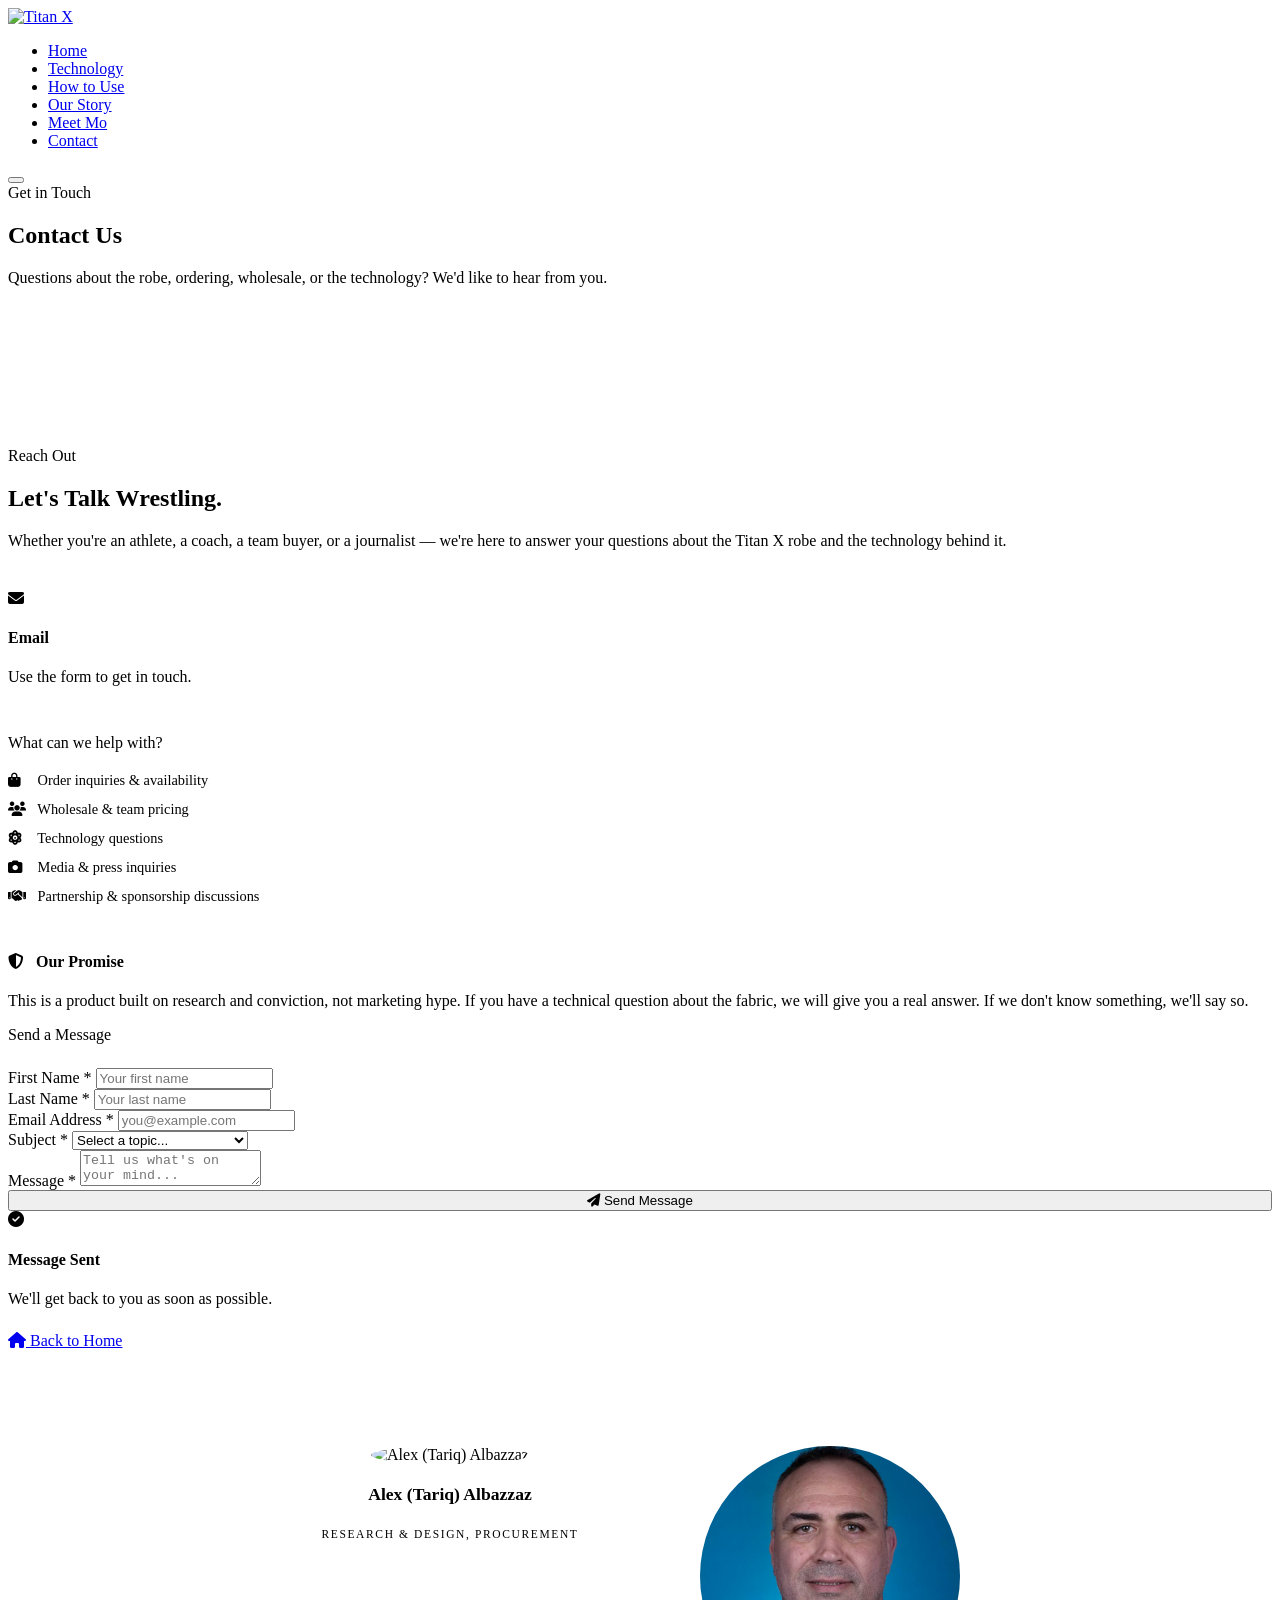
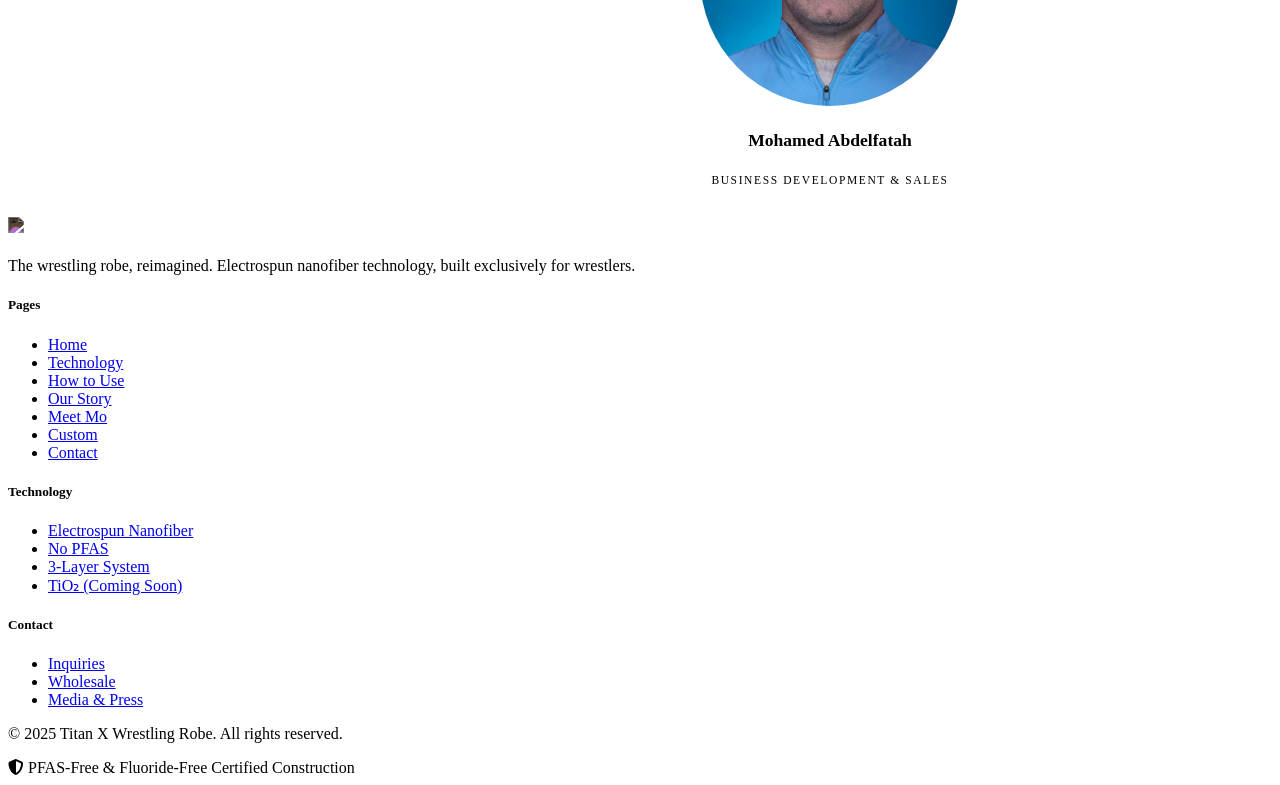
==== contact.html @ 0f0b103d "Add team profile block to contact page Two centered circular portraits below the Send Message form —" ====
<!DOCTYPE html>
<html lang="en">
<head>
  <meta charset="UTF-8">
  <meta name="viewport" content="width=device-width, initial-scale=1.0">
  <title>Contact — Titan X Wrestling Robe</title>
  <meta name="description" content="Get in touch with the Titan X Wrestling Robe team — inquiries, orders, wholesale, and media.">
  <link rel="stylesheet" href="css/styles.css">
  <link rel="stylesheet" href="https://cdnjs.cloudflare.com/ajax/libs/font-awesome/6.5.0/css/all.min.css">
  <style>
    /* Extra styles specific to contact page */
    .contact-section {
      padding: 6rem 0;
      min-height: calc(100vh - 80px);
    }
  </style>
</head>
<body>

  <!-- ══════════════ NAV ══════════════ -->
  <nav class="nav">
    <div class="nav-inner">
      <a href="index.html" class="nav-logo"><img src="images/titanx-logo.jpg" alt="Titan X" class="nav-logo-img"></a>
      <ul class="nav-links">
        <li><a href="index.html">Home</a></li>
        <li><a href="technology.html">Technology</a></li>
        <li><a href="usage.html">How to Use</a></li>
        <li><a href="story.html">Our Story</a></li>
        <li><a href="mo.html">Meet Mo</a></li>
        <li><a href="contact.html" class="active">Contact</a></li>
      </ul>
      <button class="nav-hamburger" aria-label="Open menu" aria-expanded="false">
        <span></span>
        <span></span>
        <span></span>
      </button>
    </div>
  </nav>

  <!-- ══════════════ PAGE HERO ══════════════ -->
  <section class="page-hero" style="padding-bottom:3rem;">
    <div class="container">
      <div class="page-hero-content">
        <span class="section-label">Get in Touch</span>
        <h1>Contact Us</h1>
        <p>
          Questions about the robe, ordering, wholesale, or the technology?
          We'd like to hear from you.
        </p>
      </div>
    </div>
  </section>

  <!-- ══════════════ CONTACT ══════════════ -->
  <section class="contact-section">
    <div class="container">
      <div class="contact-grid">

        <!-- Left: Info -->
        <div class="reveal-left">
          <span class="section-label">Reach Out</span>
          <h2>Let's Talk Wrestling.</h2>
          <div class="divider"></div>
          <p>
            Whether you're an athlete, a coach, a team buyer, or a journalist —
            we're here to answer your questions about the Titan X robe and the
            technology behind it.
          </p>

          <div style="margin-top:2.5rem;">
            <div class="contact-method">
              <div class="contact-method-icon"><i class="fas fa-envelope"></i></div>
              <div>
                <h4>Email</h4>
                <p style="color:var(--gray);">Use the form to get in touch.</p>
              </div>
            </div>
          </div>

          <div style="margin-top:3rem;">
            <div class="section-label" style="margin-bottom:1.25rem;">What can we help with?</div>
            <div style="display:flex;flex-direction:column;gap:0.75rem;">
              <div class="wear-benefit" style="font-size:0.9rem;">
                <i class="fas fa-shopping-bag" style="color:var(--gold);margin-right:0.5rem;width:18px;"></i>
                Order inquiries &amp; availability
              </div>
              <div class="wear-benefit" style="font-size:0.9rem;">
                <i class="fas fa-users" style="color:var(--gold);margin-right:0.5rem;width:18px;"></i>
                Wholesale &amp; team pricing
              </div>
              <div class="wear-benefit" style="font-size:0.9rem;">
                <i class="fas fa-atom" style="color:var(--gold);margin-right:0.5rem;width:18px;"></i>
                Technology questions
              </div>
              <div class="wear-benefit" style="font-size:0.9rem;">
                <i class="fas fa-camera" style="color:var(--gold);margin-right:0.5rem;width:18px;"></i>
                Media &amp; press inquiries
              </div>
              <div class="wear-benefit" style="font-size:0.9rem;">
                <i class="fas fa-handshake" style="color:var(--gold);margin-right:0.5rem;width:18px;"></i>
                Partnership &amp; sponsorship discussions
              </div>
            </div>
          </div>

          <div style="margin-top:3rem;">
            <div class="info-box">
              <h4><i class="fas fa-shield-alt" style="margin-right:0.5rem;"></i> Our Promise</h4>
              <p>
                This is a product built on research and conviction, not marketing hype.
                If you have a technical question about the fabric, we will give you a real answer.
                If we don't know something, we'll say so.
              </p>
            </div>
          </div>
        </div>

        <!-- Right: Form -->
        <div class="reveal-right">
          <div class="form-card">
            <div class="section-label" style="margin-bottom:1.5rem;">Send a Message</div>

            <!--
              FORMSPREE SETUP:
              1. Go to https://formspree.io and create a free account
              2. Create a new form, set the email to albazzaztariq@gmail.com
              3. Replace "YOUR_FORM_ID" in the action URL below with your form ID
              Currently: falls back to mailto if Formspree not set up
            -->
            <form id="contactForm" action="https://formspree.io/f/YOUR_FORM_ID" method="POST">

              <!-- Honeypot spam filter -->
              <input type="text" name="_gotcha" style="display:none;">

              <div class="form-row">
                <div class="form-group">
                  <label for="firstName">First Name *</label>
                  <input type="text" id="firstName" name="firstName" placeholder="Your first name" required>
                </div>
                <div class="form-group">
                  <label for="lastName">Last Name *</label>
                  <input type="text" id="lastName" name="lastName" placeholder="Your last name" required>
                </div>
              </div>

              <div class="form-group">
                <label for="email">Email Address *</label>
                <input type="email" id="email" name="email" placeholder="you@example.com" required>
              </div>

              <div class="form-group">
                <label for="subject">Subject *</label>
                <select id="subject" name="subject" required>
                  <option value="" disabled selected>Select a topic...</option>
                  <option value="General Inquiry">General Inquiry</option>
                  <option value="Order Inquiry">Order Inquiry</option>
                  <option value="Wholesale / Team Pricing">Wholesale / Team Pricing</option>
                  <option value="Technology Question">Technology Question</option>
                  <option value="Media & Press">Media &amp; Press</option>
                  <option value="Partnership">Partnership / Sponsorship</option>
                  <option value="Other">Other</option>
                </select>
              </div>

              <div class="form-group">
                <label for="message">Message *</label>
                <textarea id="message" name="message" placeholder="Tell us what's on your mind..." required></textarea>
              </div>

              <button type="submit" class="btn btn-gold btn-submit" style="width:100%;justify-content:center;">
                <i class="fas fa-paper-plane"></i> Send Message
              </button>


            </form>

            <!-- Success state -->
            <div class="form-success">
              <i class="fas fa-check-circle"></i>
              <h4>Message Sent</h4>
              <p>We'll get back to you as soon as possible.</p>
              <div style="margin-top:1.5rem;">
                <a href="index.html" class="btn btn-outline"><i class="fas fa-home"></i> Back to Home</a>
              </div>
            </div>
          </div>
        </div>

      </div>
    </div>
  </section>

  <!-- ══════════════ TEAM ══════════════ -->
  <section class="section section-dark">
    <div class="container">
      <div style="display:grid;grid-template-columns:repeat(2,minmax(0,1fr));gap:2.5rem;max-width:720px;margin:0 auto;">
        <div style="text-align:center;">
          <img src="images/tariq.png" alt="Alex (Tariq) Albazzaz"
               style="width:100%;max-width:260px;aspect-ratio:1/1;object-fit:cover;border-radius:50%;border:1px solid var(--border-gold);">
          <h4 style="margin-top:1.25rem;font-size:1.1rem;">Alex (Tariq) Albazzaz</h4>
          <p style="font-family:var(--heading);font-size:0.72rem;letter-spacing:0.14em;text-transform:uppercase;color:var(--gold);margin-top:0.25rem;">
            Research &amp; Design, Procurement
          </p>
        </div>
        <div style="text-align:center;">
          <img src="images/mo-now.png" alt="Mohamed Abdelfatah"
               style="width:100%;max-width:260px;aspect-ratio:1/1;object-fit:cover;border-radius:50%;border:1px solid var(--border-gold);">
          <h4 style="margin-top:1.25rem;font-size:1.1rem;">Mohamed Abdelfatah</h4>
          <p style="font-family:var(--heading);font-size:0.72rem;letter-spacing:0.14em;text-transform:uppercase;color:var(--gold);margin-top:0.25rem;">
            Business Development &amp; Sales
          </p>
        </div>
      </div>
    </div>
  </section>

  <!-- ══════════════ FOOTER ══════════════ -->
  <footer class="footer">
    <div class="container">
      <div class="footer-grid">
        <div class="footer-brand">
          <h3><img src="images/titanx-logo.jpg" alt="Titan X" style="height:32px;filter:invert(1);opacity:0.85;"></h3>
          <p>The wrestling robe, reimagined. Electrospun nanofiber technology, built exclusively for wrestlers.</p>
        </div>
        <div class="footer-col">
          <h5>Pages</h5>
          <ul>
            <li><a href="index.html">Home</a></li>
            <li><a href="technology.html">Technology</a></li>
            <li><a href="usage.html">How to Use</a></li>
            <li><a href="story.html">Our Story</a></li>
        <li><a href="mo.html">Meet Mo</a></li>
            <li><a href="custom.html">Custom</a></li>
            <li><a href="contact.html">Contact</a></li>
          </ul>
        </div>
        <div class="footer-col">
          <h5>Technology</h5>
          <ul>
            <li><a href="technology.html#nanofiber">Electrospun Nanofiber</a></li>
            <li><a href="technology.html#pfas">No PFAS</a></li>
            <li><a href="technology.html#layers">3-Layer System</a></li>
            <li><a href="technology.html#tio2">TiO₂ (Coming Soon)</a></li>
          </ul>
        </div>
        <div class="footer-col">
          <h5>Contact</h5>
          <ul>
            <li><a href="contact.html">Inquiries</a></li>
            <li><a href="contact.html">Wholesale</a></li>
            <li><a href="contact.html">Media &amp; Press</a></li>
          </ul>
        </div>
      </div>
      <div class="footer-bottom">
        <p>&copy; 2025 Titan X Wrestling Robe. All rights reserved.</p>
        <div class="footer-pfas-note">
          <i class="fas fa-shield-alt"></i>
          PFAS-Free &amp; Fluoride-Free Certified Construction
        </div>
      </div>
    </div>
  </footer>

  <script src="js/script.js"></script>
</body>
</html>
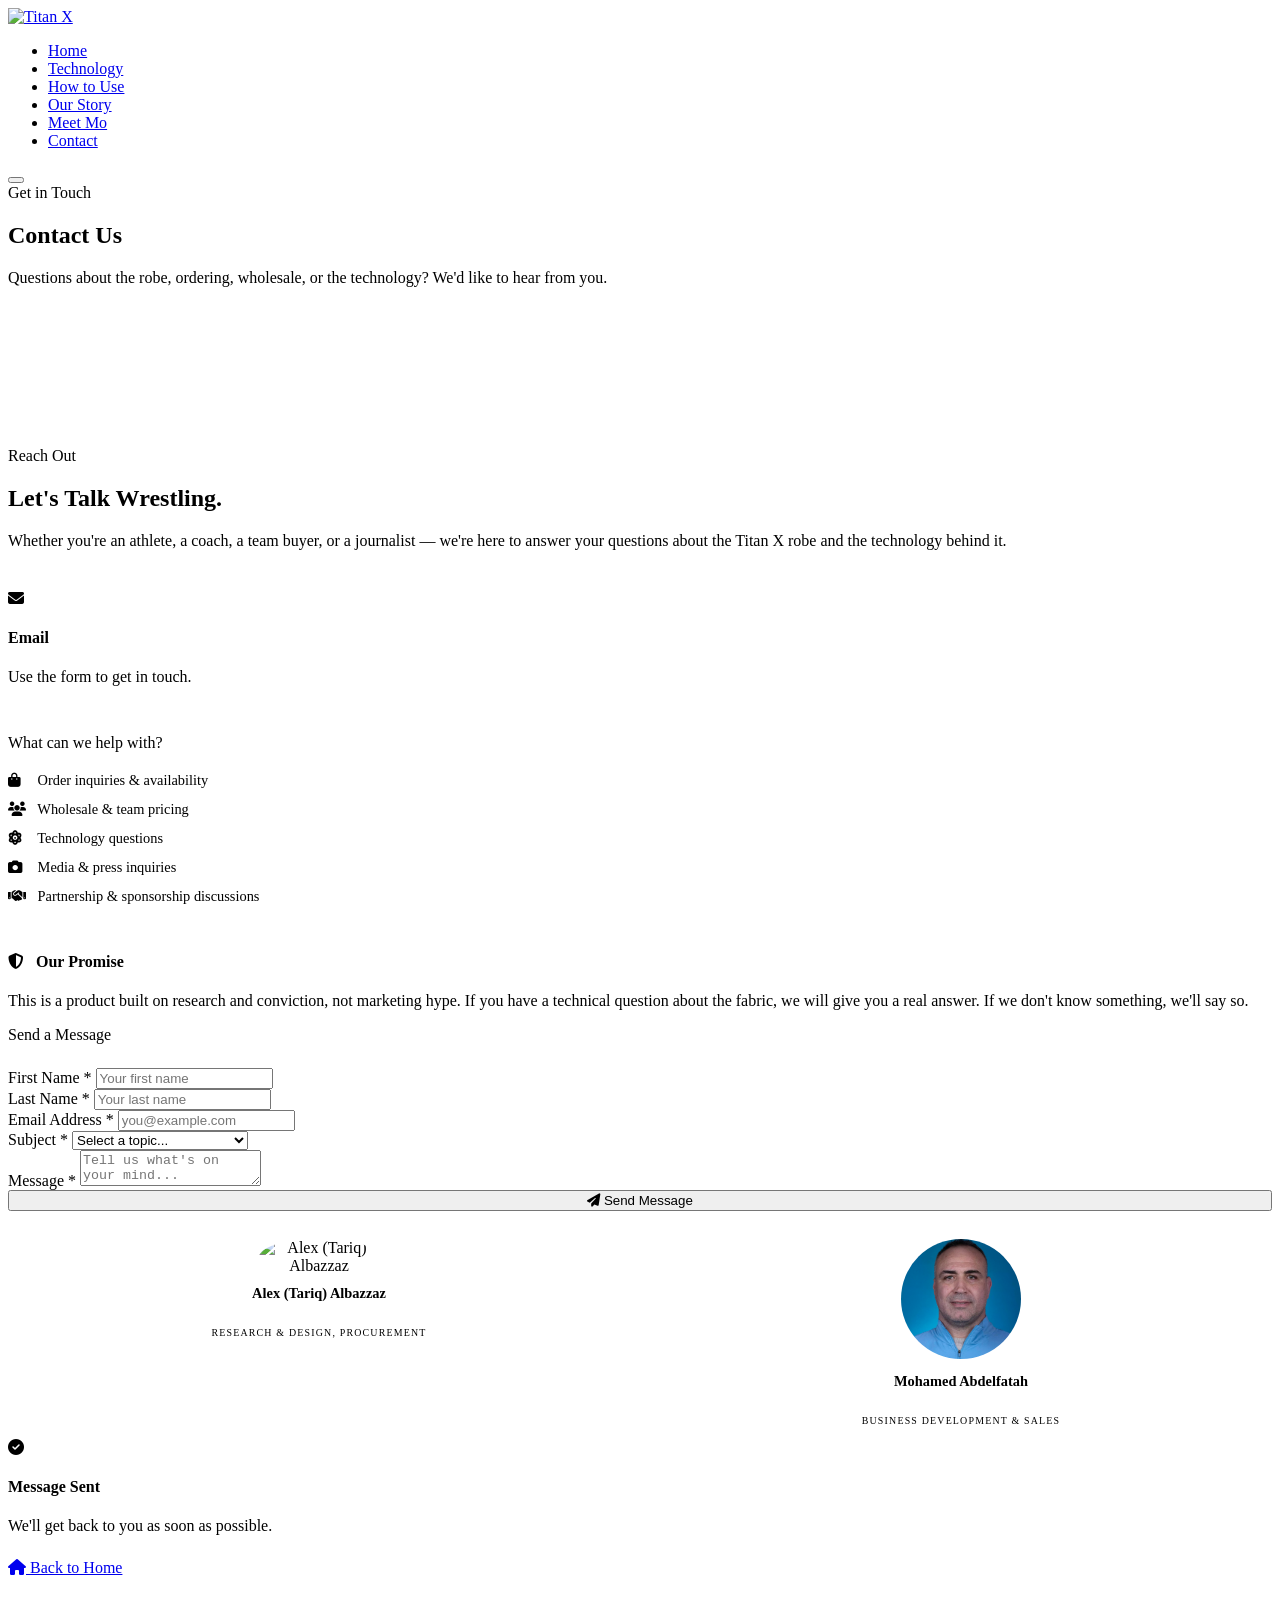
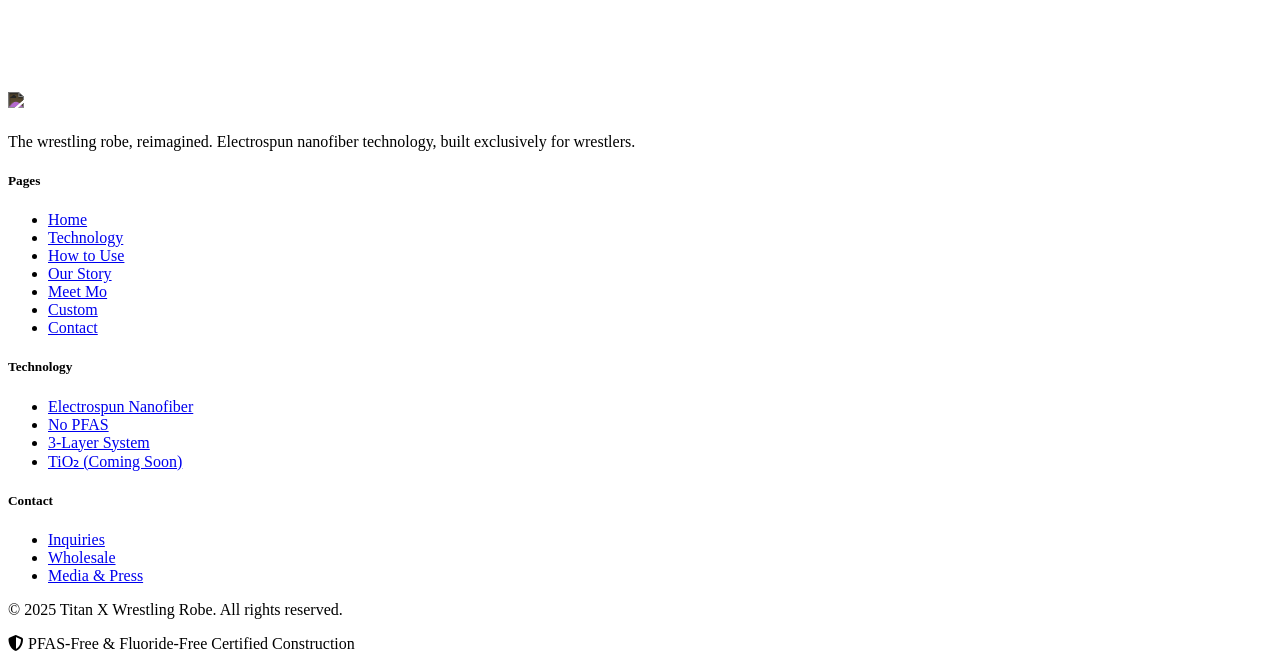
==== commit 741f4ec0: "Move team profiles inside form column, directly below Send Message Replaced the standalone Team sect" ====
--- a/contact.html
+++ b/contact.html
@@ -171,6 +171,24 @@
                 <i class="fas fa-paper-plane"></i> Send Message
               </button>
 
+              <div style="display:grid;grid-template-columns:1fr 1fr;gap:1.25rem;margin-top:1.75rem;">
+                <div style="text-align:center;">
+                  <img src="images/tariq.png" alt="Alex (Tariq) Albazzaz"
+                       style="width:100%;max-width:120px;aspect-ratio:1/1;object-fit:cover;border-radius:50%;border:1px solid var(--border-gold);">
+                  <h5 style="margin-top:0.6rem;font-size:0.9rem;">Alex (Tariq) Albazzaz</h5>
+                  <p style="font-family:var(--heading);font-size:0.62rem;letter-spacing:0.12em;text-transform:uppercase;color:var(--gold);margin-top:0.15rem;line-height:1.5;">
+                    Research &amp; Design, Procurement
+                  </p>
+                </div>
+                <div style="text-align:center;">
+                  <img src="images/mo-now.png" alt="Mohamed Abdelfatah"
+                       style="width:100%;max-width:120px;aspect-ratio:1/1;object-fit:cover;border-radius:50%;border:1px solid var(--border-gold);">
+                  <h5 style="margin-top:0.6rem;font-size:0.9rem;">Mohamed Abdelfatah</h5>
+                  <p style="font-family:var(--heading);font-size:0.62rem;letter-spacing:0.12em;text-transform:uppercase;color:var(--gold);margin-top:0.15rem;line-height:1.5;">
+                    Business Development &amp; Sales
+                  </p>
+                </div>
+              </div>
 
             </form>
 
@@ -186,30 +204,6 @@
           </div>
         </div>
 
-      </div>
-    </div>
-  </section>
-
-  <!-- ══════════════ TEAM ══════════════ -->
-  <section class="section section-dark">
-    <div class="container">
-      <div style="display:grid;grid-template-columns:repeat(2,minmax(0,1fr));gap:2.5rem;max-width:720px;margin:0 auto;">
-        <div style="text-align:center;">
-          <img src="images/tariq.png" alt="Alex (Tariq) Albazzaz"
-               style="width:100%;max-width:260px;aspect-ratio:1/1;object-fit:cover;border-radius:50%;border:1px solid var(--border-gold);">
-          <h4 style="margin-top:1.25rem;font-size:1.1rem;">Alex (Tariq) Albazzaz</h4>
-          <p style="font-family:var(--heading);font-size:0.72rem;letter-spacing:0.14em;text-transform:uppercase;color:var(--gold);margin-top:0.25rem;">
-            Research &amp; Design, Procurement
-          </p>
-        </div>
-        <div style="text-align:center;">
-          <img src="images/mo-now.png" alt="Mohamed Abdelfatah"
-               style="width:100%;max-width:260px;aspect-ratio:1/1;object-fit:cover;border-radius:50%;border:1px solid var(--border-gold);">
-          <h4 style="margin-top:1.25rem;font-size:1.1rem;">Mohamed Abdelfatah</h4>
-          <p style="font-family:var(--heading);font-size:0.72rem;letter-spacing:0.14em;text-transform:uppercase;color:var(--gold);margin-top:0.25rem;">
-            Business Development &amp; Sales
-          </p>
-        </div>
       </div>
     </div>
   </section>
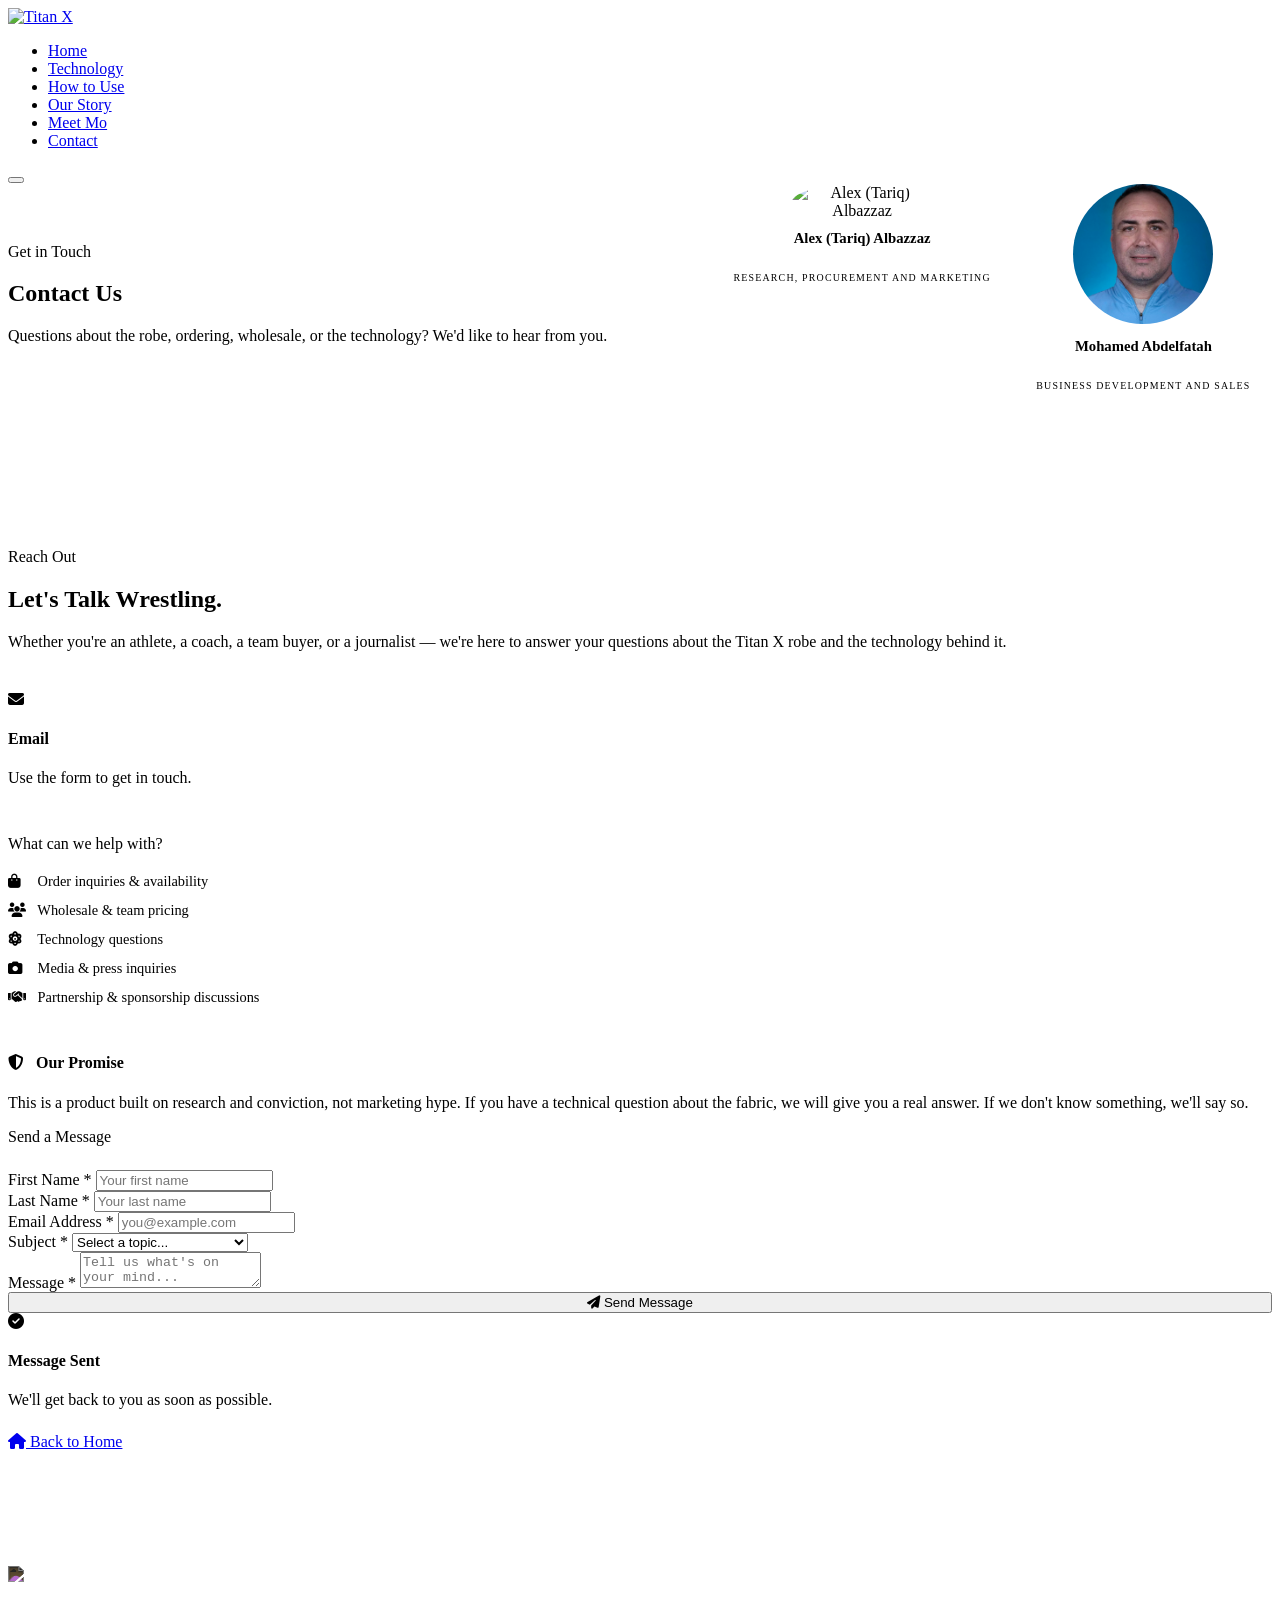
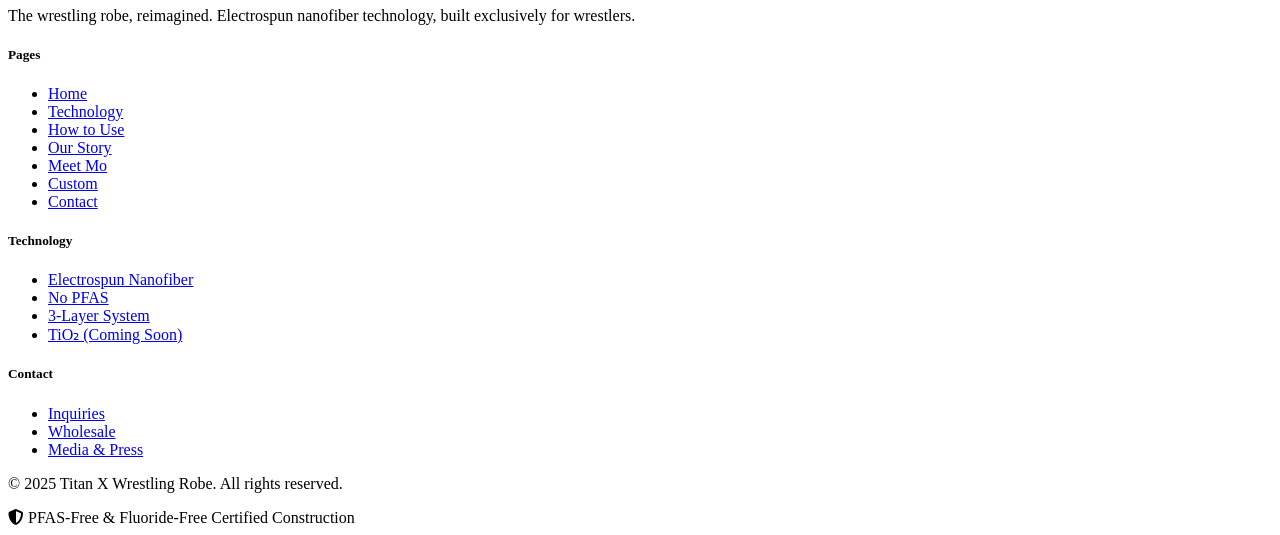
==== commit 3d657a6f: "Move team profiles to right of Contact Us hero Two-column hero: Contact Us heading + paragraph on th" ====
--- a/contact.html
+++ b/contact.html
@@ -40,15 +40,52 @@
   <!-- ══════════════ PAGE HERO ══════════════ -->
   <section class="page-hero" style="padding-bottom:3rem;">
     <div class="container">
-      <div class="page-hero-content">
-        <span class="section-label">Get in Touch</span>
-        <h1>Contact Us</h1>
-        <p>
-          Questions about the robe, ordering, wholesale, or the technology?
-          We'd like to hear from you.
-        </p>
-      </div>
-    </div>
+      <div class="contact-hero-grid">
+        <div class="page-hero-content" style="margin:0;">
+          <span class="section-label">Get in Touch</span>
+          <h1>Contact Us</h1>
+          <p style="margin-bottom:0;">
+            Questions about the robe, ordering, wholesale, or the technology?
+            We'd like to hear from you.
+          </p>
+        </div>
+        <div class="contact-hero-team">
+          <div style="text-align:center;">
+            <img src="images/tariq.png" alt="Alex (Tariq) Albazzaz"
+                 style="width:100%;max-width:140px;aspect-ratio:1/1;object-fit:cover;border-radius:50%;border:1px solid var(--border-gold);">
+            <h5 style="margin-top:0.6rem;font-size:0.92rem;">Alex (Tariq) Albazzaz</h5>
+            <p style="font-family:var(--heading);font-size:0.62rem;letter-spacing:0.12em;text-transform:uppercase;color:var(--gold);margin-top:0.15rem;line-height:1.5;">
+              Research, Procurement and Marketing
+            </p>
+          </div>
+          <div style="text-align:center;">
+            <img src="images/mo-now.png" alt="Mohamed Abdelfatah"
+                 style="width:100%;max-width:140px;aspect-ratio:1/1;object-fit:cover;border-radius:50%;border:1px solid var(--border-gold);">
+            <h5 style="margin-top:0.6rem;font-size:0.92rem;">Mohamed Abdelfatah</h5>
+            <p style="font-family:var(--heading);font-size:0.62rem;letter-spacing:0.12em;text-transform:uppercase;color:var(--gold);margin-top:0.15rem;line-height:1.5;">
+              Business Development and Sales
+            </p>
+          </div>
+        </div>
+      </div>
+    </div>
+    <style>
+      .contact-hero-grid {
+        display: grid;
+        grid-template-columns: 1fr auto;
+        gap: 3rem;
+        align-items: center;
+      }
+      .contact-hero-team {
+        display: grid;
+        grid-template-columns: 1fr 1fr;
+        gap: 1.5rem;
+      }
+      @media (max-width: 768px) {
+        .contact-hero-grid { grid-template-columns: 1fr; gap: 2rem; }
+        .contact-hero-team { max-width: 360px; margin: 0 auto; }
+      }
+    </style>
   </section>
 
   <!-- ══════════════ CONTACT ══════════════ -->
@@ -171,24 +208,6 @@
                 <i class="fas fa-paper-plane"></i> Send Message
               </button>
 
-              <div style="display:grid;grid-template-columns:1fr 1fr;gap:1.25rem;margin-top:1.75rem;">
-                <div style="text-align:center;">
-                  <img src="images/tariq.png" alt="Alex (Tariq) Albazzaz"
-                       style="width:100%;max-width:120px;aspect-ratio:1/1;object-fit:cover;border-radius:50%;border:1px solid var(--border-gold);">
-                  <h5 style="margin-top:0.6rem;font-size:0.9rem;">Alex (Tariq) Albazzaz</h5>
-                  <p style="font-family:var(--heading);font-size:0.62rem;letter-spacing:0.12em;text-transform:uppercase;color:var(--gold);margin-top:0.15rem;line-height:1.5;">
-                    Research &amp; Design, Procurement
-                  </p>
-                </div>
-                <div style="text-align:center;">
-                  <img src="images/mo-now.png" alt="Mohamed Abdelfatah"
-                       style="width:100%;max-width:120px;aspect-ratio:1/1;object-fit:cover;border-radius:50%;border:1px solid var(--border-gold);">
-                  <h5 style="margin-top:0.6rem;font-size:0.9rem;">Mohamed Abdelfatah</h5>
-                  <p style="font-family:var(--heading);font-size:0.62rem;letter-spacing:0.12em;text-transform:uppercase;color:var(--gold);margin-top:0.15rem;line-height:1.5;">
-                    Business Development &amp; Sales
-                  </p>
-                </div>
-              </div>
 
             </form>
 
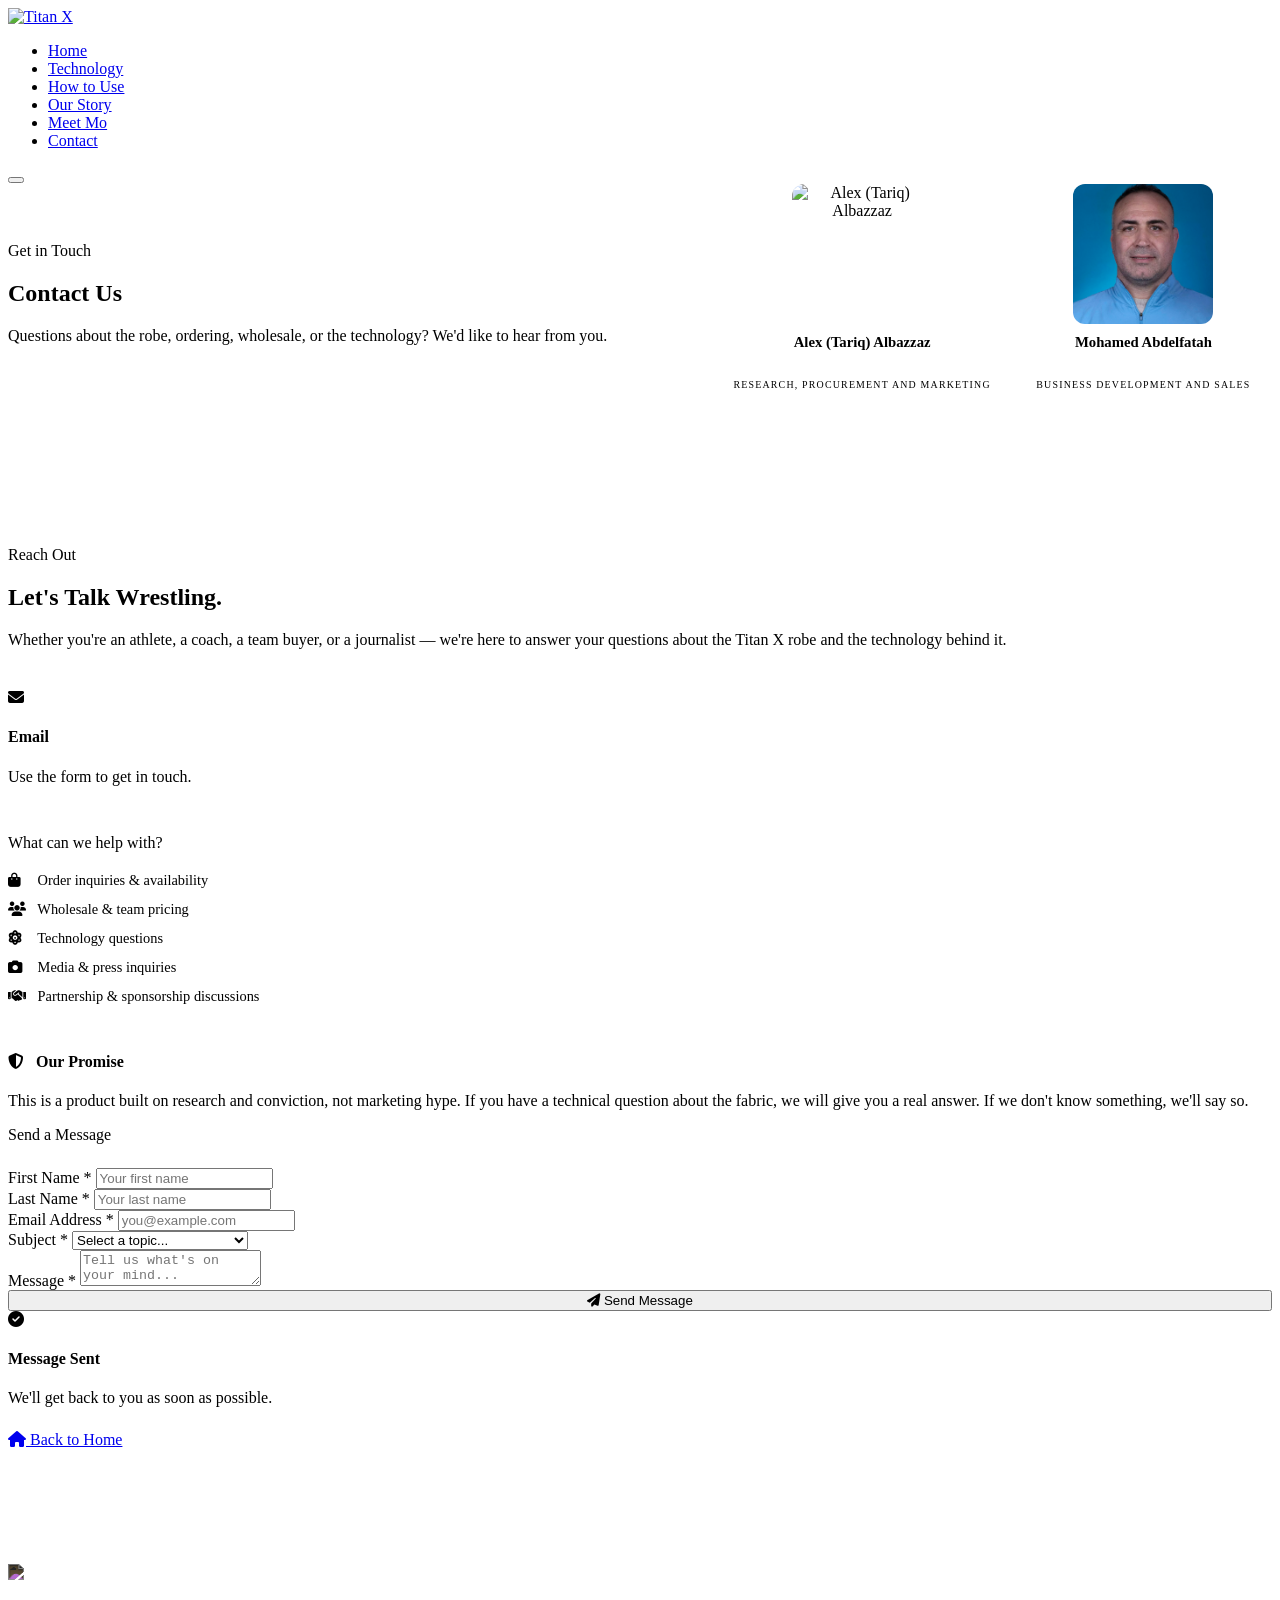
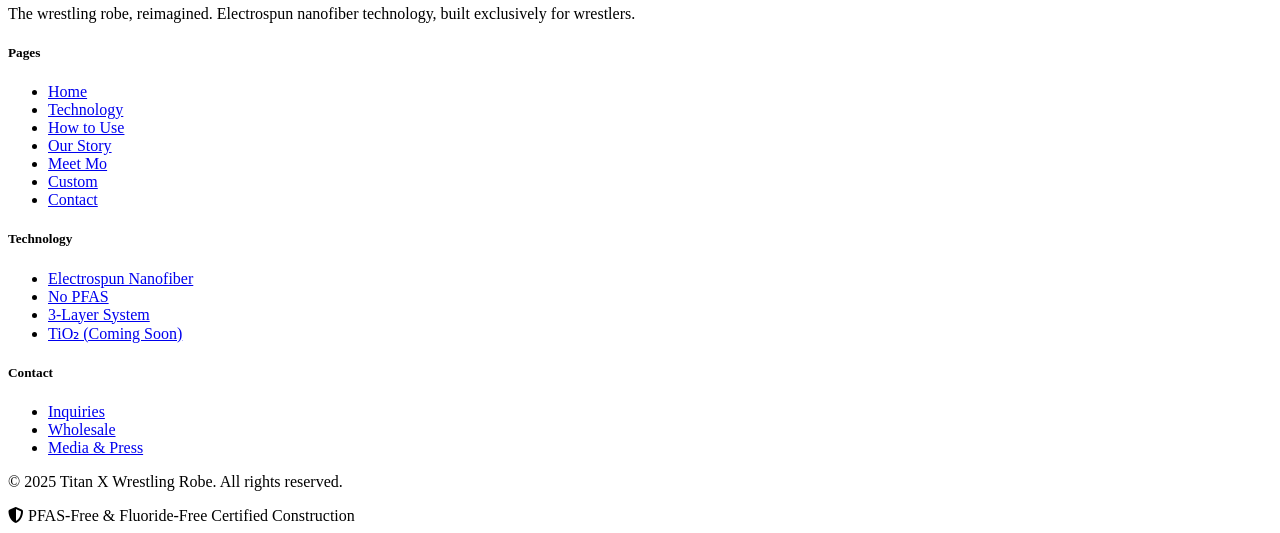
==== commit 6587a46d: "Square portraits with rounded corners; explicitly center names border-radius 50% → 12px on the team " ====
--- a/contact.html
+++ b/contact.html
@@ -50,19 +50,19 @@
           </p>
         </div>
         <div class="contact-hero-team">
-          <div style="text-align:center;">
+          <div style="text-align:center;display:flex;flex-direction:column;align-items:center;">
             <img src="images/tariq.png" alt="Alex (Tariq) Albazzaz"
-                 style="width:100%;max-width:140px;aspect-ratio:1/1;object-fit:cover;border-radius:50%;border:1px solid var(--border-gold);">
-            <h5 style="margin-top:0.6rem;font-size:0.92rem;">Alex (Tariq) Albazzaz</h5>
-            <p style="font-family:var(--heading);font-size:0.62rem;letter-spacing:0.12em;text-transform:uppercase;color:var(--gold);margin-top:0.15rem;line-height:1.5;">
+                 style="width:100%;max-width:140px;aspect-ratio:1/1;object-fit:cover;border-radius:12px;border:1px solid var(--border-gold);">
+            <h5 style="margin-top:0.6rem;font-size:0.92rem;text-align:center;">Alex (Tariq) Albazzaz</h5>
+            <p style="font-family:var(--heading);font-size:0.62rem;letter-spacing:0.12em;text-transform:uppercase;color:var(--gold);margin-top:0.15rem;line-height:1.5;text-align:center;">
               Research, Procurement and Marketing
             </p>
           </div>
-          <div style="text-align:center;">
+          <div style="text-align:center;display:flex;flex-direction:column;align-items:center;">
             <img src="images/mo-now.png" alt="Mohamed Abdelfatah"
-                 style="width:100%;max-width:140px;aspect-ratio:1/1;object-fit:cover;border-radius:50%;border:1px solid var(--border-gold);">
-            <h5 style="margin-top:0.6rem;font-size:0.92rem;">Mohamed Abdelfatah</h5>
-            <p style="font-family:var(--heading);font-size:0.62rem;letter-spacing:0.12em;text-transform:uppercase;color:var(--gold);margin-top:0.15rem;line-height:1.5;">
+                 style="width:100%;max-width:140px;aspect-ratio:1/1;object-fit:cover;border-radius:12px;border:1px solid var(--border-gold);">
+            <h5 style="margin-top:0.6rem;font-size:0.92rem;text-align:center;">Mohamed Abdelfatah</h5>
+            <p style="font-family:var(--heading);font-size:0.62rem;letter-spacing:0.12em;text-transform:uppercase;color:var(--gold);margin-top:0.15rem;line-height:1.5;text-align:center;">
               Business Development and Sales
             </p>
           </div>
@@ -159,10 +159,10 @@
 
             <!--
               FORMSPREE SETUP:
-              1. Go to https://formspree.io and create a free account
-              2. Create a new form, set the email to albazzaztariq@gmail.com
-              3. Replace "YOUR_FORM_ID" in the action URL below with your form ID
-              Currently: falls back to mailto if Formspree not set up
+              1. Create a Formspree form; the delivery email is set inside the
+                 Formspree account, not in this file.
+              2. Replace "YOUR_FORM_ID" in the action URL below with the form ID.
+              Until configured, submissions fail and the button shows an error.
             -->
             <form id="contactForm" action="https://formspree.io/f/YOUR_FORM_ID" method="POST">
 
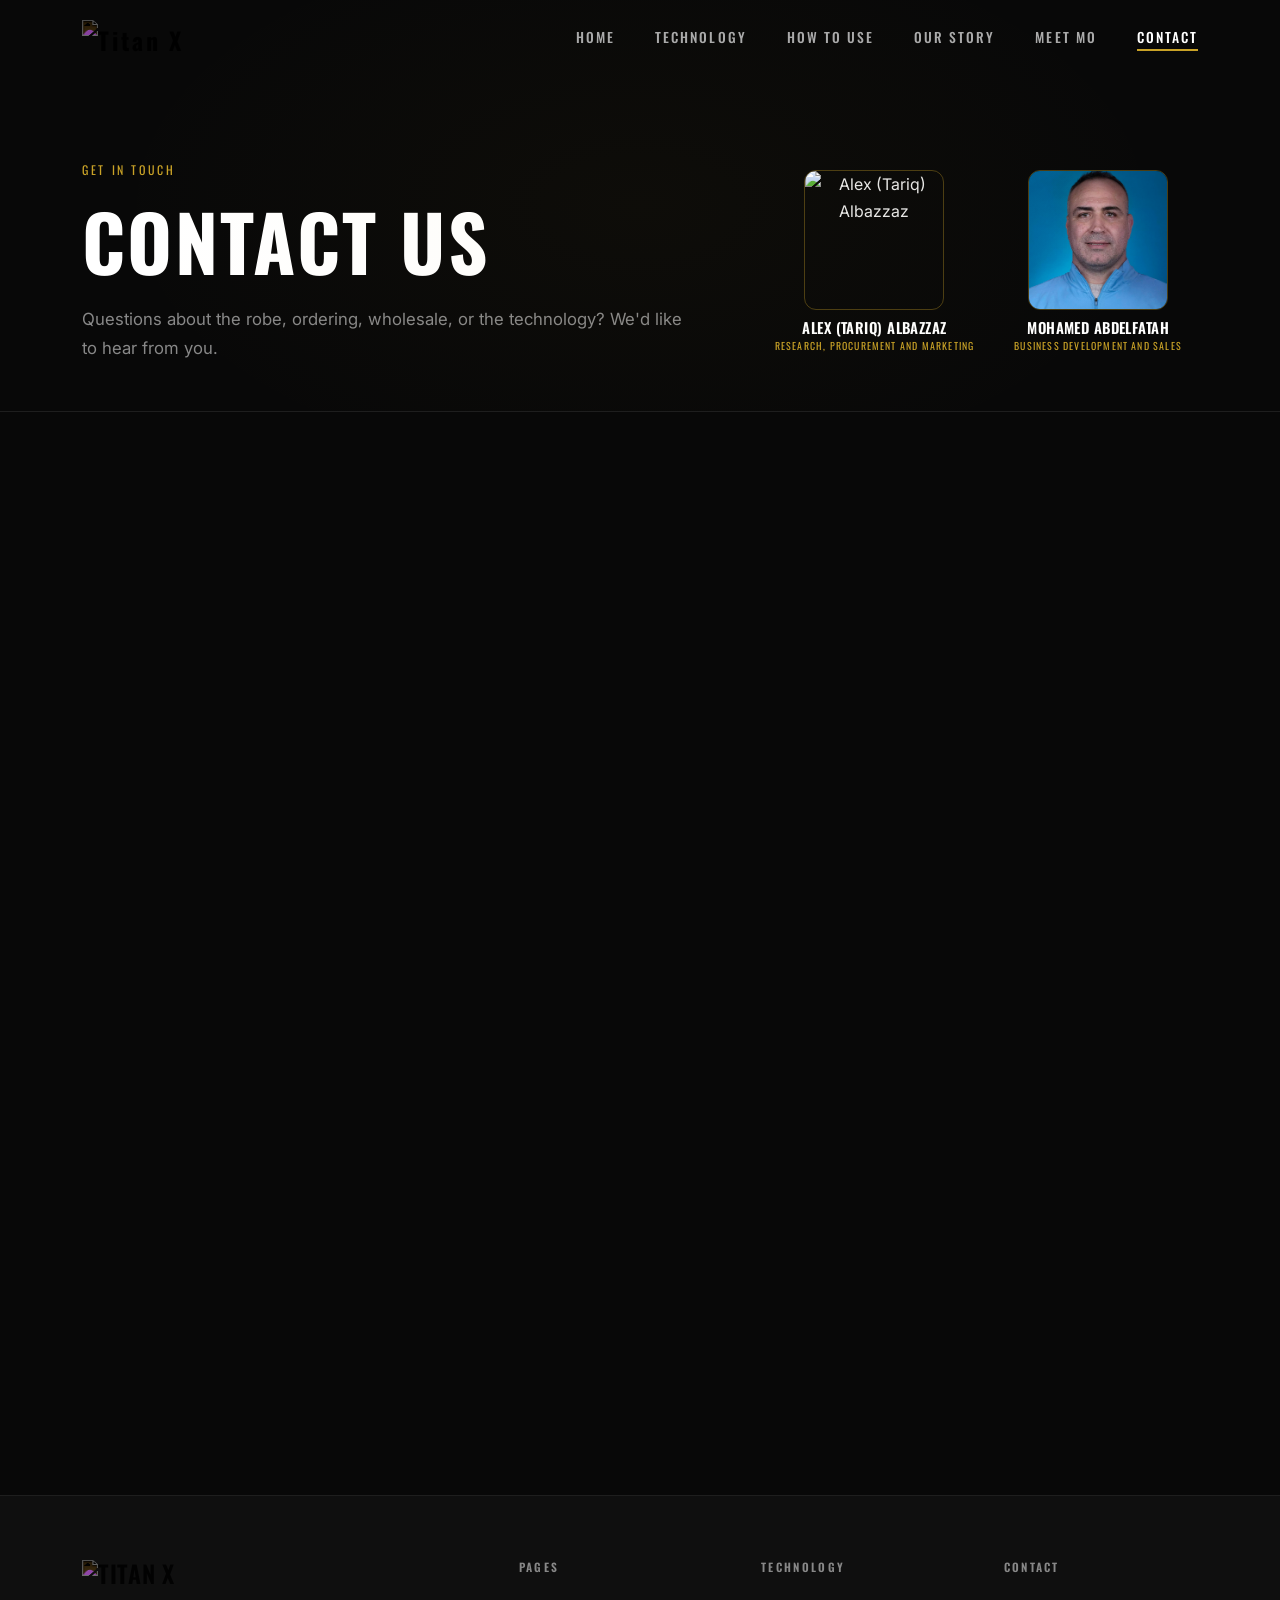
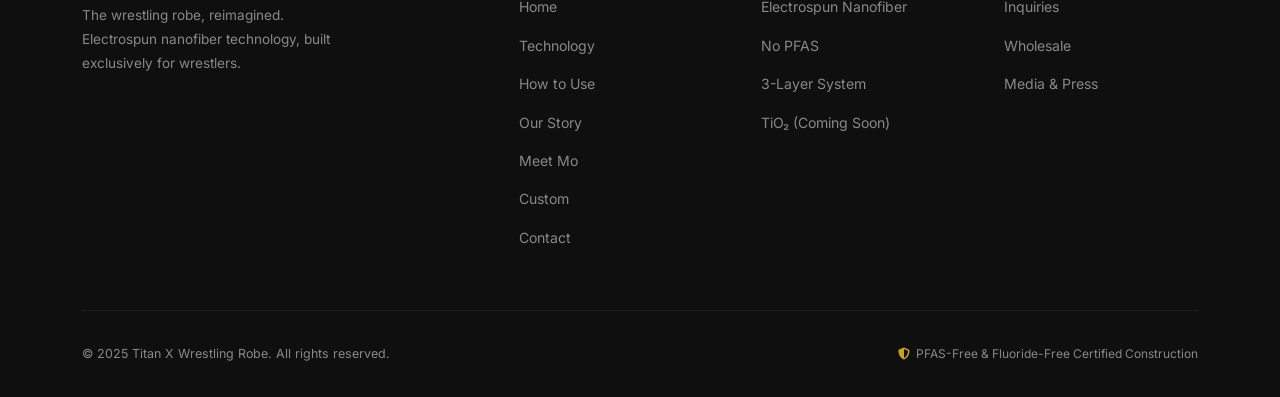
==== commit effe6d27: "Brighten form placeholders; collapse First/Last Name into Name Placeholder color #444 → #888 for inp" ====
--- a/contact.html
+++ b/contact.html
@@ -164,20 +164,14 @@
               2. Replace "YOUR_FORM_ID" in the action URL below with the form ID.
               Until configured, submissions fail and the button shows an error.
             -->
-            <form id="contactForm" action="https://formspree.io/f/YOUR_FORM_ID" method="POST">
+            <form id="contactForm" action="https://formspree.io/f/mwvyybak" method="POST">
 
               <!-- Honeypot spam filter -->
               <input type="text" name="_gotcha" style="display:none;">
 
-              <div class="form-row">
-                <div class="form-group">
-                  <label for="firstName">First Name *</label>
-                  <input type="text" id="firstName" name="firstName" placeholder="Your first name" required>
-                </div>
-                <div class="form-group">
-                  <label for="lastName">Last Name *</label>
-                  <input type="text" id="lastName" name="lastName" placeholder="Your last name" required>
-                </div>
+              <div class="form-group">
+                <label for="name">Name *</label>
+                <input type="text" id="name" name="name" placeholder="Your name" required>
               </div>
 
               <div class="form-group">
--- a/css/styles.css
+++ b/css/styles.css
@@ -0,0 +1,1517 @@
+/* ============================================================
+   APEX WRESTLING ROBE — Master Stylesheet
+   Replace "APEX" with your brand name throughout
+   ============================================================ */
+
+@import url('https://fonts.googleapis.com/css2?family=Oswald:wght@300;400;500;600;700&family=Inter:wght@300;400;500;600;700&display=swap');
+
+/* ── Variables ── */
+:root {
+  --gold:        #C9A227;
+  --gold-light:  #E8C547;
+  --gold-dark:   #9B7A1A;
+  --gold-dim:    rgba(201, 162, 39, 0.12);
+  --bg:          #080808;
+  --bg-2:        #0f0f0f;
+  --card:        #111111;
+  --card-hover:  #161616;
+  --border:      #1e1e1e;
+  --border-gold: rgba(201,162,39,0.35);
+  --white:       #ffffff;
+  --off-white:   #e8e8e8;
+  --gray:        #888888;
+  --light-gray:  #aaaaaa;
+  --heading:     'Oswald', sans-serif;
+  --body:        'Inter', sans-serif;
+  --ease:        cubic-bezier(0.25, 0.46, 0.45, 0.94);
+  --radius:      10px;
+  --radius-lg:   18px;
+  --shadow:      0 8px 40px rgba(0,0,0,0.6);
+  --shadow-gold: 0 0 40px rgba(201,162,39,0.15);
+}
+
+/* ── Reset ── */
+*, *::before, *::after { box-sizing: border-box; margin: 0; padding: 0; }
+html { scroll-behavior: smooth; overflow-x: hidden; }
+body {
+  background: var(--bg);
+  color: var(--off-white);
+  font-family: var(--body);
+  font-size: 16px;
+  line-height: 1.7;
+  overflow-x: hidden;
+}
+img { display: block; max-width: 100%; }
+a { color: inherit; text-decoration: none; }
+ul { list-style: none; }
+
+/* ── Typography ── */
+h1, h2, h3, h4, h5 {
+  font-family: var(--heading);
+  font-weight: 600;
+  line-height: 1.15;
+  letter-spacing: 0.03em;
+  text-transform: uppercase;
+  color: var(--white);
+}
+h1 { font-size: clamp(2.8rem, 6vw, 5.5rem); font-weight: 700; }
+h2 { font-size: clamp(2rem, 4vw, 3.2rem); }
+h3 { font-size: clamp(1.3rem, 2.5vw, 1.8rem); }
+h4 { font-size: 1.1rem; letter-spacing: 0.12em; }
+p  { color: var(--light-gray); line-height: 1.75; }
+
+.gold-text { color: var(--gold); }
+.section-label {
+  font-family: var(--heading);
+  font-size: 0.75rem;
+  letter-spacing: 0.22em;
+  text-transform: uppercase;
+  color: var(--gold);
+  margin-bottom: 0.75rem;
+  display: block;
+}
+
+/* ── Layout Utilities ── */
+.container { max-width: 1180px; margin: 0 auto; padding: 0 2rem; }
+.section   { padding: 6rem 0; }
+.section-sm { padding: 4rem 0; }
+.section-dark { background: var(--bg-2); }
+.text-center { text-align: center; }
+.text-center p { max-width: 620px; margin: 0 auto; }
+.spacer-sm { height: 1rem; }
+.spacer    { height: 2rem; }
+.divider {
+  width: 60px; height: 3px;
+  background: linear-gradient(90deg, var(--gold), var(--gold-light));
+  margin: 1.5rem 0;
+  border-radius: 2px;
+}
+.divider-center { margin: 1.5rem auto; }
+.grid-2 { display: grid; grid-template-columns: 1fr 1fr; gap: 4rem; align-items: center; }
+.grid-3 { display: grid; grid-template-columns: repeat(3, 1fr); gap: 2rem; }
+.grid-4 { display: grid; grid-template-columns: repeat(4, 1fr); gap: 1.5rem; }
+
+/* ── Scroll Animations ── */
+.reveal {
+  opacity: 0;
+  transform: translateY(30px);
+  transition: opacity 0.7s var(--ease), transform 0.7s var(--ease);
+}
+.reveal.visible {
+  opacity: 1;
+  transform: translateY(0);
+}
+.reveal-left {
+  opacity: 0;
+  transform: translateX(-40px);
+  transition: opacity 0.7s var(--ease), transform 0.7s var(--ease);
+}
+.reveal-left.visible { opacity: 1; transform: translateX(0); }
+.reveal-right {
+  opacity: 0;
+  transform: translateX(40px);
+  transition: opacity 0.7s var(--ease), transform 0.7s var(--ease);
+}
+.reveal-right.visible { opacity: 1; transform: translateX(0); }
+.reveal-delay-1 { transition-delay: 0.1s; }
+.reveal-delay-2 { transition-delay: 0.2s; }
+.reveal-delay-3 { transition-delay: 0.3s; }
+.reveal-delay-4 { transition-delay: 0.4s; }
+
+/* ── Navigation ── */
+.nav {
+  position: fixed;
+  top: 0; left: 0; right: 0;
+  z-index: 1000;
+  padding: 1.25rem 0;
+  transition: all 0.35s var(--ease);
+}
+.nav.scrolled {
+  background: rgba(8,8,8,0.92);
+  backdrop-filter: blur(20px);
+  -webkit-backdrop-filter: blur(20px);
+  border-bottom: 1px solid var(--border);
+  padding: 0.85rem 0;
+  box-shadow: 0 4px 30px rgba(0,0,0,0.5);
+}
+.nav-inner {
+  display: flex;
+  align-items: center;
+  justify-content: space-between;
+  max-width: 1180px;
+  margin: 0 auto;
+  padding: 0 2rem;
+}
+.nav-logo {
+  font-family: var(--heading);
+  font-size: 1.5rem;
+  font-weight: 700;
+  letter-spacing: 0.12em;
+  color: var(--white);
+  transition: color 0.25s;
+}
+.nav-logo span { color: var(--gold); }
+.nav-logo:hover { color: var(--gold-light); }
+.nav-logo-img {
+  height: 36px;
+  width: auto;
+  display: block;
+  filter: invert(1) brightness(0.9);
+  transition: filter 0.25s, opacity 0.25s;
+  opacity: 0.9;
+}
+.nav-logo:hover .nav-logo-img { filter: invert(1) sepia(1) saturate(3) hue-rotate(5deg) brightness(1.1); opacity: 1; }
+.nav-links {
+  display: flex;
+  align-items: center;
+  gap: 2.5rem;
+}
+.nav-links a {
+  font-family: var(--heading);
+  font-size: 0.85rem;
+  font-weight: 500;
+  letter-spacing: 0.15em;
+  text-transform: uppercase;
+  color: var(--light-gray);
+  position: relative;
+  transition: color 0.25s;
+}
+.nav-links a::after {
+  content: '';
+  position: absolute;
+  bottom: -4px; left: 0;
+  width: 0; height: 2px;
+  background: var(--gold);
+  transition: width 0.3s var(--ease);
+}
+.nav-links a:hover, .nav-links a.active { color: var(--white); }
+.nav-links a:hover::after, .nav-links a.active::after { width: 100%; }
+.nav-cta {
+  background: var(--gold);
+  color: var(--bg) !important;
+  padding: 0.5rem 1.25rem;
+  border-radius: 4px;
+  font-weight: 600 !important;
+  transition: background 0.25s, transform 0.2s !important;
+}
+.nav-cta:hover {
+  background: var(--gold-light) !important;
+  transform: translateY(-1px);
+}
+.nav-cta::after { display: none !important; }
+
+/* ── Buttons ── */
+.btn {
+  display: inline-flex;
+  align-items: center;
+  gap: 0.6rem;
+  padding: 0.9rem 2.2rem;
+  font-family: var(--heading);
+  font-size: 0.9rem;
+  font-weight: 600;
+  letter-spacing: 0.14em;
+  text-transform: uppercase;
+  border: none;
+  border-radius: 4px;
+  cursor: pointer;
+  transition: all 0.3s var(--ease);
+  white-space: nowrap;
+}
+.btn-gold {
+  background: linear-gradient(135deg, var(--gold), var(--gold-light));
+  color: #0a0a0a;
+  box-shadow: 0 4px 20px rgba(201,162,39,0.3);
+}
+.btn-gold:hover {
+  transform: translateY(-2px);
+  box-shadow: 0 8px 30px rgba(201,162,39,0.45);
+  background: linear-gradient(135deg, var(--gold-light), var(--gold));
+}
+.btn-outline {
+  background: transparent;
+  color: var(--white);
+  border: 1.5px solid var(--border-gold);
+}
+.btn-outline:hover {
+  background: var(--gold-dim);
+  border-color: var(--gold);
+  transform: translateY(-2px);
+}
+.btn-group { display: flex; gap: 1rem; flex-wrap: wrap; }
+
+/* ── Hero ── */
+.hero {
+  min-height: 100vh;
+  display: flex;
+  align-items: center;
+  position: relative;
+  overflow: hidden;
+  background: var(--bg);
+}
+.hero::before {
+  content: '';
+  position: absolute;
+  inset: 0;
+  background:
+    radial-gradient(ellipse 60% 80% at 75% 50%, rgba(201,162,39,0.04) 0%, transparent 70%),
+    radial-gradient(ellipse 40% 60% at 20% 80%, rgba(201,162,39,0.03) 0%, transparent 60%);
+  pointer-events: none;
+}
+.hero-grid {
+  display: grid;
+  grid-template-columns: 1fr 1fr;
+  gap: 4rem;
+  align-items: center;
+  width: 100%;
+  padding-top: 5rem;
+}
+.hero-eyebrow {
+  display: inline-flex;
+  align-items: center;
+  gap: 0.6rem;
+  font-family: var(--heading);
+  font-size: 0.75rem;
+  font-weight: 500;
+  letter-spacing: 0.25em;
+  text-transform: uppercase;
+  color: var(--gold);
+  border: 1px solid var(--border-gold);
+  padding: 0.35rem 1rem;
+  border-radius: 2px;
+  margin-bottom: 1.5rem;
+  background: var(--gold-dim);
+}
+.hero-eyebrow::before {
+  content: '';
+  width: 6px; height: 6px;
+  background: var(--gold);
+  border-radius: 50%;
+  animation: pulse-dot 2s ease-in-out infinite;
+}
+@keyframes pulse-dot {
+  0%, 100% { opacity: 1; transform: scale(1); }
+  50% { opacity: 0.5; transform: scale(0.7); }
+}
+.hero h1 {
+  margin-bottom: 1.5rem;
+  line-height: 1.05;
+}
+.hero h1 em {
+  font-style: normal;
+  color: var(--gold);
+}
+.hero-sub {
+  font-size: 1.05rem;
+  color: var(--gray);
+  margin-bottom: 2.5rem;
+  max-width: 480px;
+  line-height: 1.8;
+}
+.hero-badges {
+  display: flex;
+  gap: 1rem;
+  flex-wrap: wrap;
+  margin-top: 2.5rem;
+}
+.hero-badge {
+  display: flex;
+  align-items: center;
+  gap: 0.5rem;
+  font-size: 0.78rem;
+  font-family: var(--heading);
+  letter-spacing: 0.1em;
+  text-transform: uppercase;
+  color: var(--gray);
+}
+.hero-badge i { color: var(--gold); font-size: 0.85rem; }
+
+/* Hero Product Visual */
+.hero-visual {
+  position: relative;
+  height: 560px;
+  display: flex;
+  align-items: center;
+  justify-content: center;
+}
+.hero-robe-card {
+  width: 100%;
+  height: 100%;
+  border-radius: var(--radius-lg);
+  background: linear-gradient(135deg, #161616, #0e0e0e);
+  border: 1px solid var(--border);
+  position: relative;
+  overflow: hidden;
+  display: flex;
+  align-items: center;
+  justify-content: center;
+}
+.hero-robe-card::before {
+  content: '';
+  position: absolute;
+  inset: 0;
+  background:
+    radial-gradient(ellipse 80% 80% at 50% 50%, rgba(201,162,39,0.06), transparent 70%);
+}
+.hero-robe-placeholder {
+  text-align: center;
+  z-index: 1;
+}
+.hero-robe-placeholder .robe-icon {
+  font-size: 8rem;
+  margin-bottom: 1.5rem;
+  opacity: 0.15;
+}
+.hero-robe-placeholder p {
+  font-family: var(--heading);
+  font-size: 0.75rem;
+  letter-spacing: 0.2em;
+  text-transform: uppercase;
+  color: var(--gold);
+  opacity: 0.6;
+}
+.hero-float-badge {
+  position: absolute;
+  background: rgba(8,8,8,0.9);
+  border: 1px solid var(--border-gold);
+  border-radius: 8px;
+  padding: 0.75rem 1.1rem;
+  backdrop-filter: blur(10px);
+  animation: float 4s ease-in-out infinite;
+}
+.hero-float-badge:nth-child(2) { top: 12%; right: -1rem; animation-delay: 0s; }
+.hero-float-badge:nth-child(3) { bottom: 18%; left: -1rem; animation-delay: 1.5s; }
+.hero-float-badge:nth-child(4) { bottom: 38%; right: -1rem; animation-delay: 0.75s; }
+.hero-float-badge .badge-value {
+  font-family: var(--heading);
+  font-size: 1.4rem;
+  font-weight: 700;
+  color: var(--gold);
+  line-height: 1;
+}
+.hero-float-badge .badge-label {
+  font-size: 0.65rem;
+  font-family: var(--heading);
+  letter-spacing: 0.12em;
+  text-transform: uppercase;
+  color: var(--gray);
+  margin-top: 0.2rem;
+}
+@keyframes float {
+  0%, 100% { transform: translateY(0px); }
+  50% { transform: translateY(-8px); }
+}
+
+/* ── Feature Cards Strip ── */
+.features-strip {
+  padding: 0;
+  border-top: 1px solid var(--border);
+  border-bottom: 1px solid var(--border);
+  background: var(--bg-2);
+}
+.features-grid {
+  display: grid;
+  grid-template-columns: repeat(4, 1fr);
+}
+.feature-item {
+  padding: 2.5rem 2rem;
+  border-right: 1px solid var(--border);
+  position: relative;
+  overflow: hidden;
+  transition: background 0.3s var(--ease);
+  cursor: default;
+}
+.feature-item:last-child { border-right: none; }
+.feature-item::before {
+  content: '';
+  position: absolute;
+  bottom: 0; left: 0; right: 0;
+  height: 0;
+  background: linear-gradient(to top, var(--gold-dim), transparent);
+  transition: height 0.4s var(--ease);
+}
+.feature-item:hover::before { height: 100%; }
+.feature-item:hover { background: #131313; }
+.feature-icon {
+  font-size: 1.8rem;
+  color: var(--gold);
+  margin-bottom: 1rem;
+}
+.feature-item h4 {
+  font-size: 0.85rem;
+  letter-spacing: 0.14em;
+  margin-bottom: 0.5rem;
+  color: var(--white);
+}
+.feature-item p {
+  font-size: 0.82rem;
+  color: var(--gray);
+  line-height: 1.6;
+}
+
+/* ── Section Headings ── */
+.section-heading { margin-bottom: 3.5rem; }
+.section-heading.text-center .divider { margin: 1.25rem auto 0; }
+
+/* ── Product Showcase / Slideshow ── */
+.slideshow {
+  position: relative;
+  overflow: hidden;
+  border-radius: var(--radius-lg);
+  border: 1px solid var(--border);
+  height: 440px;
+}
+.slide {
+  position: absolute;
+  inset: 0;
+  opacity: 0;
+  transition: opacity 0.8s var(--ease);
+  display: flex;
+  align-items: center;
+  justify-content: center;
+}
+.slide.active { opacity: 1; }
+.slide-1 { background: linear-gradient(135deg, #0f0f0f, #181410, #0a0806); }
+.slide-2 { background: linear-gradient(135deg, #080c10, #0f1620, #070b12); }
+.slide-3 { background: linear-gradient(135deg, #0a0f0a, #111a11, #070e07); }
+.slide-inner {
+  text-align: center;
+  padding: 2rem;
+}
+.slide-inner .slide-label {
+  font-family: var(--heading);
+  font-size: 0.7rem;
+  letter-spacing: 0.25em;
+  color: var(--gold);
+  text-transform: uppercase;
+  margin-bottom: 1rem;
+}
+.slide-inner h3 {
+  font-size: 2.2rem;
+  margin-bottom: 0.75rem;
+}
+.slide-inner p {
+  font-size: 0.95rem;
+  color: var(--gray);
+  max-width: 400px;
+  margin: 0 auto;
+}
+.slide-placeholder-img {
+  width: 140px;
+  height: 200px;
+  margin: 0 auto 1.5rem;
+  background: linear-gradient(180deg, rgba(201,162,39,0.08), rgba(201,162,39,0.02));
+  border: 1px solid var(--border-gold);
+  border-radius: 8px;
+  display: flex;
+  align-items: center;
+  justify-content: center;
+  font-size: 3.5rem;
+  opacity: 0.4;
+}
+.slide-dots {
+  position: absolute;
+  bottom: 1.5rem;
+  left: 50%;
+  transform: translateX(-50%);
+  display: flex;
+  gap: 0.6rem;
+}
+.dot {
+  width: 8px; height: 8px;
+  border-radius: 50%;
+  background: var(--border);
+  cursor: pointer;
+  transition: all 0.3s var(--ease);
+  border: none;
+}
+.dot.active {
+  background: var(--gold);
+  width: 24px;
+  border-radius: 4px;
+}
+.slide-arrows {
+  position: absolute;
+  top: 50%;
+  width: 100%;
+  transform: translateY(-50%);
+  display: flex;
+  justify-content: space-between;
+  padding: 0 1rem;
+  pointer-events: none;
+}
+.slide-arrow {
+  background: rgba(8,8,8,0.7);
+  border: 1px solid var(--border-gold);
+  color: var(--gold);
+  width: 42px; height: 42px;
+  border-radius: 50%;
+  display: flex;
+  align-items: center;
+  justify-content: center;
+  cursor: pointer;
+  pointer-events: all;
+  transition: all 0.25s;
+  font-size: 0.9rem;
+}
+.slide-arrow:hover {
+  background: var(--gold);
+  color: var(--bg);
+}
+
+/* ── Quote Block ── */
+.quote-block {
+  background: linear-gradient(135deg, #0e0d0a, #100f0c);
+  border: 1px solid var(--border-gold);
+  border-radius: var(--radius-lg);
+  padding: 3.5rem;
+  position: relative;
+  overflow: hidden;
+}
+.quote-block::before {
+  content: '\201C';
+  position: absolute;
+  top: -0.5rem;
+  left: 1.5rem;
+  font-size: 10rem;
+  color: var(--gold);
+  opacity: 0.08;
+  font-family: Georgia, serif;
+  line-height: 1;
+}
+.quote-text {
+  font-size: clamp(1.15rem, 2vw, 1.45rem);
+  font-style: italic;
+  color: var(--off-white);
+  line-height: 1.7;
+  margin-bottom: 2rem;
+  position: relative;
+  z-index: 1;
+}
+.quote-author {
+  display: flex;
+  align-items: center;
+  gap: 1.2rem;
+}
+.quote-avatar {
+  width: 60px; height: 60px;
+  border-radius: 50%;
+  background: linear-gradient(135deg, var(--gold-dark), var(--gold-dim));
+  border: 2px solid var(--border-gold);
+  display: flex;
+  align-items: center;
+  justify-content: center;
+  font-size: 1.4rem;
+  overflow: hidden;
+}
+.quote-avatar img {
+  width: 100%; height: 100%;
+  object-fit: cover;
+  border-radius: 50%;
+}
+.quote-name {
+  font-family: var(--heading);
+  font-size: 1rem;
+  letter-spacing: 0.08em;
+  text-transform: uppercase;
+  color: var(--white);
+  margin-bottom: 0.2rem;
+}
+.quote-title { font-size: 0.82rem; color: var(--gold); }
+
+/* ── Stats Strip ── */
+.stats-strip {
+  border-top: 1px solid var(--border);
+  border-bottom: 1px solid var(--border);
+}
+.stats-grid { display: grid; grid-template-columns: repeat(4, 1fr); }
+.stat-item {
+  padding: 3rem 2rem;
+  text-align: center;
+  border-right: 1px solid var(--border);
+  position: relative;
+}
+.stat-item:last-child { border-right: none; }
+.stat-number {
+  font-family: var(--heading);
+  font-size: clamp(2.5rem, 5vw, 3.8rem);
+  font-weight: 700;
+  color: var(--gold);
+  line-height: 1;
+  display: block;
+  margin-bottom: 0.4rem;
+}
+.stat-label {
+  font-family: var(--heading);
+  font-size: 0.72rem;
+  letter-spacing: 0.2em;
+  text-transform: uppercase;
+  color: var(--gray);
+}
+
+/* ── Comparison Section ── */
+.compare-grid {
+  display: grid;
+  grid-template-columns: 1fr auto 1fr;
+  gap: 2rem;
+  align-items: stretch;
+}
+.compare-card {
+  border: 1px solid var(--border);
+  border-radius: var(--radius-lg);
+  padding: 2.5rem;
+  position: relative;
+}
+.compare-card.compare-apex {
+  border-color: var(--border-gold);
+  background: linear-gradient(135deg, #0e0d08, #111109);
+}
+.compare-title {
+  font-family: var(--heading);
+  font-size: 0.75rem;
+  letter-spacing: 0.2em;
+  text-transform: uppercase;
+  margin-bottom: 1.5rem;
+  padding-bottom: 1rem;
+  border-bottom: 1px solid var(--border);
+}
+.compare-apex .compare-title { color: var(--gold); border-bottom-color: var(--border-gold); }
+.compare-cotton .compare-title { color: var(--gray); }
+.compare-row {
+  display: flex;
+  align-items: flex-start;
+  gap: 0.75rem;
+  margin-bottom: 1rem;
+  font-size: 0.88rem;
+  color: var(--light-gray);
+}
+.compare-row i {
+  margin-top: 0.2rem;
+  font-size: 0.85rem;
+  flex-shrink: 0;
+}
+.compare-apex .compare-row i { color: var(--gold); }
+.compare-cotton .compare-row i { color: #555; }
+.compare-vs {
+  display: flex;
+  align-items: center;
+  justify-content: center;
+}
+.vs-circle {
+  width: 52px; height: 52px;
+  background: var(--card);
+  border: 1px solid var(--border);
+  border-radius: 50%;
+  display: flex;
+  align-items: center;
+  justify-content: center;
+  font-family: var(--heading);
+  font-size: 0.8rem;
+  font-weight: 700;
+  letter-spacing: 0.05em;
+  color: var(--gray);
+}
+
+/* ── Tech Cards ── */
+.tech-card {
+  background: var(--card);
+  border: 1px solid var(--border);
+  border-radius: var(--radius-lg);
+  padding: 2.5rem;
+  transition: all 0.35s var(--ease);
+  position: relative;
+  overflow: hidden;
+}
+.tech-card::before {
+  content: '';
+  position: absolute;
+  top: 0; left: 0; right: 0;
+  height: 2px;
+  background: linear-gradient(90deg, transparent, var(--gold), transparent);
+  opacity: 0;
+  transition: opacity 0.35s;
+}
+.tech-card:hover {
+  border-color: var(--border-gold);
+  background: var(--card-hover);
+  transform: translateY(-4px);
+  box-shadow: var(--shadow-gold);
+}
+.tech-card:hover::before { opacity: 1; }
+.tech-card-number {
+  font-family: var(--heading);
+  font-size: 3rem;
+  font-weight: 700;
+  color: var(--gold);
+  opacity: 0.12;
+  position: absolute;
+  top: 1rem;
+  right: 1.5rem;
+  line-height: 1;
+}
+.tech-card-icon {
+  width: 48px; height: 48px;
+  background: var(--gold-dim);
+  border: 1px solid var(--border-gold);
+  border-radius: 10px;
+  display: flex;
+  align-items: center;
+  justify-content: center;
+  color: var(--gold);
+  font-size: 1.2rem;
+  margin-bottom: 1.5rem;
+}
+.tech-card h3 {
+  font-size: 1.1rem;
+  margin-bottom: 0.75rem;
+}
+.tech-card p {
+  font-size: 0.88rem;
+  color: var(--gray);
+  line-height: 1.75;
+}
+
+/* ── Layer Diagram ── */
+.layer-diagram {
+  background: var(--card);
+  border: 1px solid var(--border);
+  border-radius: var(--radius-lg);
+  overflow: hidden;
+}
+.layer-row {
+  display: grid;
+  grid-template-columns: 200px 1fr;
+  align-items: stretch;
+  border-bottom: 1px solid var(--border);
+  transition: background 0.3s;
+}
+.layer-row:last-child { border-bottom: none; }
+.layer-row:hover { background: var(--card-hover); }
+.layer-swatch {
+  padding: 2rem;
+  display: flex;
+  align-items: center;
+  justify-content: center;
+  position: relative;
+}
+.layer-swatch.inner {
+  background: linear-gradient(135deg, #1a1220, #120e18);
+  border-right: 1px solid #2a1a3a;
+}
+.layer-swatch.middle {
+  background: linear-gradient(135deg, #0e1a14, #0a1510);
+  border-right: 1px solid #1a3a28;
+}
+.layer-swatch.outer {
+  background: linear-gradient(135deg, #0e1220, #0a0e1a);
+  border-right: 1px solid #1a2040;
+}
+.layer-swatch-label {
+  font-family: var(--heading);
+  font-size: 0.7rem;
+  letter-spacing: 0.18em;
+  text-transform: uppercase;
+  text-align: center;
+}
+.layer-swatch.inner .layer-swatch-label  { color: #b07aff; }
+.layer-swatch.middle .layer-swatch-label { color: var(--gold); }
+.layer-swatch.outer .layer-swatch-label  { color: #7ab0ff; }
+.layer-detail {
+  padding: 1.75rem 2rem;
+}
+.layer-detail h4 {
+  font-size: 0.85rem;
+  letter-spacing: 0.1em;
+  margin-bottom: 0.5rem;
+  color: var(--white);
+}
+.layer-detail p {
+  font-size: 0.85rem;
+  color: var(--gray);
+  line-height: 1.65;
+}
+.layer-tag {
+  display: inline-block;
+  font-family: var(--heading);
+  font-size: 0.65rem;
+  letter-spacing: 0.15em;
+  text-transform: uppercase;
+  padding: 0.2rem 0.65rem;
+  border-radius: 3px;
+  margin-top: 0.6rem;
+}
+.layer-tag.hydrophilic { background: rgba(176,122,255,0.1); color: #b07aff; border: 1px solid rgba(176,122,255,0.2); }
+.layer-tag.transport   { background: rgba(201,162,39,0.1);  color: var(--gold); border: 1px solid var(--border-gold); }
+.layer-tag.hydrophobic { background: rgba(122,176,255,0.1); color: #7ab0ff; border: 1px solid rgba(122,176,255,0.2); }
+
+/* ── PFAS Info Box ── */
+.info-box {
+  background: linear-gradient(135deg, var(--card), #0e0e0e);
+  border: 1px solid var(--border);
+  border-left: 3px solid var(--gold);
+  border-radius: var(--radius);
+  padding: 2rem 2.5rem;
+}
+.info-box h4 {
+  font-size: 0.85rem;
+  letter-spacing: 0.12em;
+  color: var(--gold);
+  margin-bottom: 0.75rem;
+}
+.info-box p { font-size: 0.88rem; color: var(--gray); line-height: 1.75; }
+
+/* ── Coming Soon Badge ── */
+.coming-soon-card {
+  background: var(--card);
+  border: 1px dashed var(--border);
+  border-radius: var(--radius-lg);
+  padding: 3rem 2.5rem;
+  text-align: center;
+  opacity: 0.65;
+}
+.coming-soon-badge {
+  display: inline-block;
+  font-family: var(--heading);
+  font-size: 0.65rem;
+  letter-spacing: 0.2em;
+  text-transform: uppercase;
+  background: rgba(201,162,39,0.08);
+  color: var(--gold);
+  border: 1px solid var(--border-gold);
+  padding: 0.3rem 1rem;
+  border-radius: 3px;
+  margin-bottom: 1.25rem;
+}
+
+/* ── How to Wear Cards ── */
+.wear-card {
+  background: var(--card);
+  border: 1px solid var(--border);
+  border-radius: var(--radius-lg);
+  overflow: hidden;
+  transition: all 0.35s var(--ease);
+  position: relative;
+}
+.wear-card:hover {
+  transform: translateY(-6px);
+  border-color: var(--border-gold);
+  box-shadow: var(--shadow-gold);
+}
+.wear-card-top {
+  height: 200px;
+  display: flex;
+  align-items: center;
+  justify-content: center;
+  font-size: 5rem;
+  position: relative;
+  overflow: hidden;
+}
+.wear-card:nth-child(1) .wear-card-top { background: linear-gradient(135deg, #0e0d0a, #1a1500); }
+.wear-card:nth-child(2) .wear-card-top { background: linear-gradient(135deg, #0a0e14, #00101a); }
+.wear-card:nth-child(3) .wear-card-top { background: linear-gradient(135deg, #0a0e0a, #001a10); }
+.wear-card-content { padding: 2rem; }
+.wear-card-content h3 { font-size: 1.2rem; margin-bottom: 0.75rem; }
+.wear-card-content p { font-size: 0.88rem; color: var(--gray); line-height: 1.75; }
+.wear-benefits {
+  margin-top: 1rem;
+  display: flex;
+  flex-direction: column;
+  gap: 0.5rem;
+}
+.wear-benefit {
+  display: flex;
+  align-items: center;
+  gap: 0.6rem;
+  font-size: 0.83rem;
+  color: var(--light-gray);
+}
+.wear-benefit i { color: var(--gold); font-size: 0.75rem; }
+
+/* ── Care Guide ── */
+.care-grid { display: grid; grid-template-columns: repeat(4, 1fr); gap: 1.5rem; }
+.care-item {
+  background: var(--card);
+  border: 1px solid var(--border);
+  border-radius: var(--radius);
+  padding: 1.75rem;
+  text-align: center;
+  transition: border-color 0.3s;
+}
+.care-item:hover { border-color: var(--border-gold); }
+.care-icon { font-size: 2rem; margin-bottom: 1rem; }
+.care-item h4 {
+  font-size: 0.78rem;
+  letter-spacing: 0.12em;
+  color: var(--white);
+  margin-bottom: 0.4rem;
+}
+.care-item p { font-size: 0.78rem; color: var(--gray); }
+
+/* ── Story Page ── */
+.story-hero {
+  min-height: 85vh;
+  display: flex;
+  align-items: center;
+  background: var(--bg);
+  position: relative;
+  overflow: hidden;
+}
+.story-hero::before {
+  content: '';
+  position: absolute;
+  inset: 0;
+  background:
+    radial-gradient(ellipse 50% 70% at 65% 50%, rgba(201,162,39,0.05), transparent 70%);
+}
+.story-grid {
+  display: grid;
+  grid-template-columns: 1fr 1fr;
+  gap: 5rem;
+  align-items: center;
+}
+.story-photo {
+  width: 100%;
+  aspect-ratio: 3/4;
+  border-radius: var(--radius-lg);
+  overflow: hidden;
+  border: 1px solid var(--border-gold);
+  background: linear-gradient(135deg, #141010, #0e1418);
+  position: relative;
+}
+.story-photo img {
+  width: 100%; height: 100%;
+  object-fit: contain;
+  object-position: center center;
+  background: var(--bg-2);
+}
+.story-photo-placeholder {
+  width: 100%; height: 100%;
+  display: flex;
+  flex-direction: column;
+  align-items: center;
+  justify-content: center;
+  gap: 1rem;
+}
+.story-photo-placeholder .placeholder-icon { font-size: 5rem; opacity: 0.1; }
+.story-photo-placeholder p {
+  font-family: var(--heading);
+  font-size: 0.7rem;
+  letter-spacing: 0.2em;
+  text-transform: uppercase;
+  color: var(--gold);
+  opacity: 0.4;
+}
+.story-achievements {
+  display: flex;
+  flex-direction: column;
+  gap: 1rem;
+  margin: 2rem 0;
+}
+.achievement {
+  display: flex;
+  align-items: flex-start;
+  gap: 1rem;
+}
+.achievement-icon {
+  width: 40px; height: 40px;
+  background: var(--gold-dim);
+  border: 1px solid var(--border-gold);
+  border-radius: 8px;
+  display: flex;
+  align-items: center;
+  justify-content: center;
+  color: var(--gold);
+  font-size: 0.9rem;
+  flex-shrink: 0;
+  margin-top: 0.1rem;
+}
+.achievement-text h4 {
+  font-size: 0.85rem;
+  letter-spacing: 0.06em;
+  margin-bottom: 0.2rem;
+  color: var(--white);
+}
+.achievement-text p { font-size: 0.82rem; color: var(--gray); line-height: 1.5; }
+
+/* Timeline */
+.timeline { position: relative; padding-left: 2rem; }
+.timeline::before {
+  content: '';
+  position: absolute;
+  left: 0; top: 0; bottom: 0;
+  width: 1px;
+  background: linear-gradient(to bottom, var(--gold), transparent);
+}
+.timeline-item {
+  position: relative;
+  padding-bottom: 2.5rem;
+  padding-left: 1.5rem;
+}
+.timeline-item:last-child { padding-bottom: 0; }
+.timeline-item::before {
+  content: '';
+  position: absolute;
+  left: -2rem;
+  top: 0.4rem;
+  width: 10px; height: 10px;
+  background: var(--gold);
+  border-radius: 50%;
+  box-shadow: 0 0 0 3px var(--gold-dim);
+}
+.timeline-year {
+  font-family: var(--heading);
+  font-size: 0.7rem;
+  letter-spacing: 0.2em;
+  color: var(--gold);
+  text-transform: uppercase;
+  margin-bottom: 0.3rem;
+}
+.timeline-item h4 { font-size: 0.95rem; margin-bottom: 0.3rem; }
+.timeline-item p  { font-size: 0.85rem; color: var(--gray); }
+
+/* Team Section */
+.team-grid { display: grid; grid-template-columns: 1fr 1fr; gap: 2rem; }
+.team-card {
+  background: var(--card);
+  border: 1px solid var(--border);
+  border-radius: var(--radius-lg);
+  overflow: hidden;
+  transition: all 0.35s var(--ease);
+}
+.team-card:hover {
+  border-color: var(--border-gold);
+  transform: translateY(-4px);
+  box-shadow: var(--shadow-gold);
+}
+.team-photo {
+  height: 280px;
+  background: linear-gradient(135deg, #141010, #100e14);
+  display: flex;
+  align-items: center;
+  justify-content: center;
+  overflow: hidden;
+  position: relative;
+}
+.team-photo img {
+  width: 100%; height: 100%;
+  object-fit: contain;
+  object-position: center center;
+  background: var(--bg-2);
+}
+.team-photo-placeholder {
+  text-align: center;
+}
+.team-photo-placeholder .ph-icon { font-size: 4rem; opacity: 0.12; margin-bottom: 0.5rem; }
+.team-photo-placeholder span {
+  font-family: var(--heading);
+  font-size: 0.65rem;
+  letter-spacing: 0.2em;
+  text-transform: uppercase;
+  color: var(--gold);
+  opacity: 0.4;
+  display: block;
+}
+.team-info { padding: 2rem; }
+.team-info h3 { font-size: 1.3rem; margin-bottom: 0.3rem; }
+.team-role {
+  font-family: var(--heading);
+  font-size: 0.72rem;
+  letter-spacing: 0.2em;
+  text-transform: uppercase;
+  color: var(--gold);
+  margin-bottom: 1rem;
+}
+.team-info p { font-size: 0.88rem; color: var(--gray); line-height: 1.75; }
+
+/* Photo Gallery */
+.gallery-slideshow {
+  position: relative;
+  border-radius: var(--radius-lg);
+  overflow: hidden;
+  height: 500px;
+  border: 1px solid var(--border);
+}
+.gallery-slide {
+  position: absolute;
+  inset: 0;
+  opacity: 0;
+  transition: opacity 0.7s var(--ease);
+}
+.gallery-slide.active { opacity: 1; }
+.gallery-slide-inner {
+  width: 100%; height: 100%;
+  background: var(--card);
+  display: flex;
+  align-items: center;
+  justify-content: center;
+  font-size: 0.75rem;
+  font-family: var(--heading);
+  letter-spacing: 0.2em;
+  text-transform: uppercase;
+  color: var(--gold);
+  opacity: 0.4;
+  flex-direction: column;
+  gap: 1rem;
+}
+.gallery-slide-inner .gallery-ph-icon { font-size: 4rem; opacity: 0.15; }
+.gallery-slide img {
+  width: 100%; height: 100%;
+  object-fit: contain;
+  object-position: center center;
+  background: var(--bg-2);
+}
+
+/* ── Mission Box ── */
+.mission-box {
+  background: linear-gradient(135deg, #0e0d0a, #100f0c, #0e0d0a);
+  border: 1px solid var(--border-gold);
+  border-radius: var(--radius-lg);
+  padding: 4rem;
+  text-align: center;
+  position: relative;
+  overflow: hidden;
+}
+.mission-box::before {
+  content: '';
+  position: absolute;
+  top: -100px; right: -100px;
+  width: 300px; height: 300px;
+  background: radial-gradient(circle, rgba(201,162,39,0.06), transparent 70%);
+}
+.mission-box::after {
+  content: '';
+  position: absolute;
+  bottom: -80px; left: -80px;
+  width: 250px; height: 250px;
+  background: radial-gradient(circle, rgba(201,162,39,0.04), transparent 70%);
+}
+.mission-box p {
+  font-size: clamp(1rem, 1.8vw, 1.2rem);
+  line-height: 1.85;
+  color: var(--off-white);
+  max-width: 720px;
+  margin: 0 auto;
+  position: relative;
+  z-index: 1;
+}
+
+/* ── Contact Form ── */
+.contact-grid {
+  display: grid;
+  grid-template-columns: 1fr 1.6fr;
+  gap: 5rem;
+  align-items: start;
+}
+.contact-info h2 { margin-bottom: 1rem; }
+.contact-info p  { margin-bottom: 2rem; }
+.contact-method {
+  display: flex;
+  align-items: flex-start;
+  gap: 1rem;
+  margin-bottom: 1.5rem;
+}
+.contact-method-icon {
+  width: 42px; height: 42px;
+  background: var(--gold-dim);
+  border: 1px solid var(--border-gold);
+  border-radius: 8px;
+  display: flex;
+  align-items: center;
+  justify-content: center;
+  color: var(--gold);
+  font-size: 0.95rem;
+  flex-shrink: 0;
+}
+.contact-method h4 {
+  font-size: 0.8rem;
+  letter-spacing: 0.12em;
+  color: var(--white);
+  margin-bottom: 0.2rem;
+}
+.contact-method p { font-size: 0.85rem; color: var(--gray); margin: 0; }
+.form-card {
+  background: var(--card);
+  border: 1px solid var(--border);
+  border-radius: var(--radius-lg);
+  padding: 3rem;
+}
+.form-row { display: grid; grid-template-columns: 1fr 1fr; gap: 1.5rem; }
+.form-group { margin-bottom: 1.5rem; }
+.form-group label {
+  display: block;
+  font-family: var(--heading);
+  font-size: 0.72rem;
+  letter-spacing: 0.18em;
+  text-transform: uppercase;
+  color: var(--gray);
+  margin-bottom: 0.5rem;
+}
+.form-group input,
+.form-group select,
+.form-group textarea {
+  width: 100%;
+  background: var(--bg);
+  border: 1px solid var(--border);
+  border-radius: var(--radius);
+  padding: 0.85rem 1.1rem;
+  color: var(--white);
+  font-family: var(--body);
+  font-size: 0.9rem;
+  transition: border-color 0.25s, box-shadow 0.25s;
+  outline: none;
+  -webkit-appearance: none;
+}
+.form-group textarea { resize: vertical; min-height: 130px; }
+.form-group select { cursor: pointer; }
+.form-group input:focus,
+.form-group select:focus,
+.form-group textarea:focus {
+  border-color: var(--gold);
+  box-shadow: 0 0 0 3px rgba(201,162,39,0.08);
+}
+.form-group input::placeholder,
+.form-group textarea::placeholder { color: #888; }
+.form-success {
+  display: none;
+  text-align: center;
+  padding: 2rem;
+}
+.form-success i { font-size: 2.5rem; color: var(--gold); margin-bottom: 1rem; }
+.form-success h4 { font-size: 1.2rem; margin-bottom: 0.5rem; }
+.form-success p { font-size: 0.9rem; color: var(--gray); }
+
+/* ── Footer ── */
+.footer {
+  background: var(--bg-2);
+  border-top: 1px solid var(--border);
+  padding: 4rem 0 2rem;
+}
+.footer-grid {
+  display: grid;
+  grid-template-columns: 2fr 1fr 1fr 1fr;
+  gap: 3rem;
+  margin-bottom: 3rem;
+}
+.footer-brand h3 {
+  font-size: 1.5rem;
+  margin-bottom: 0.75rem;
+  color: var(--white);
+}
+.footer-brand h3 span { color: var(--gold); }
+.footer-brand p { font-size: 0.85rem; color: var(--gray); max-width: 280px; line-height: 1.75; }
+.footer-col h5 {
+  font-size: 0.72rem;
+  letter-spacing: 0.2em;
+  text-transform: uppercase;
+  color: var(--gray);
+  margin-bottom: 1.25rem;
+}
+.footer-col ul li { margin-bottom: 0.7rem; }
+.footer-col ul li a {
+  font-size: 0.88rem;
+  color: var(--gray);
+  transition: color 0.25s;
+}
+.footer-col ul li a:hover { color: var(--gold); }
+.footer-bottom {
+  border-top: 1px solid var(--border);
+  padding-top: 2rem;
+  display: flex;
+  align-items: center;
+  justify-content: space-between;
+  flex-wrap: wrap;
+  gap: 1rem;
+}
+.footer-bottom p { font-size: 0.78rem; color: var(--gray); }
+.footer-bottom a { color: var(--gold); }
+.footer-pfas-note {
+  font-size: 0.75rem;
+  color: var(--gray);
+  display: flex;
+  align-items: center;
+  gap: 0.4rem;
+}
+.footer-pfas-note i { color: var(--gold); }
+
+/* ── Page Hero (inner pages) ── */
+.page-hero {
+  padding: 10rem 0 5rem;
+  background: var(--bg);
+  border-bottom: 1px solid var(--border);
+  position: relative;
+  overflow: hidden;
+}
+.page-hero::after {
+  content: '';
+  position: absolute;
+  inset: 0;
+  background: radial-gradient(ellipse 60% 100% at 50% 50%, rgba(201,162,39,0.03), transparent 70%);
+  pointer-events: none;
+}
+.page-hero-content { max-width: 700px; }
+.page-hero .section-label { margin-bottom: 1rem; }
+.page-hero h1 { margin-bottom: 1.25rem; }
+.page-hero p { font-size: 1.05rem; color: var(--gray); max-width: 600px; }
+
+/* ── Scrollbar ── */
+::-webkit-scrollbar { width: 6px; }
+::-webkit-scrollbar-track { background: var(--bg); }
+::-webkit-scrollbar-thumb { background: #2a2a2a; border-radius: 3px; }
+::-webkit-scrollbar-thumb:hover { background: var(--gold-dark); }
+
+/* ── Selection ── */
+::selection { background: rgba(201,162,39,0.2); color: var(--white); }
+
+/* ── Hamburger ── */
+.nav-hamburger {
+  display: none;
+  flex-direction: column;
+  justify-content: center;
+  gap: 5px;
+  background: none;
+  border: none;
+  cursor: pointer;
+  padding: 6px;
+  z-index: 1100;
+}
+.nav-hamburger span {
+  display: block;
+  width: 26px;
+  height: 2px;
+  background: var(--white);
+  border-radius: 2px;
+  transition: all 0.3s var(--ease);
+  transform-origin: center;
+}
+.nav-hamburger.open span:nth-child(1) { transform: translateY(7px) rotate(45deg); }
+.nav-hamburger.open span:nth-child(2) { opacity: 0; transform: scaleX(0); }
+.nav-hamburger.open span:nth-child(3) { transform: translateY(-7px) rotate(-45deg); }
+
+/* ── Responsive ── */
+@media (max-width: 1024px) {
+  .grid-2 { grid-template-columns: 1fr; gap: 3rem; }
+  .hero-grid { grid-template-columns: 1fr; }
+  .hero-visual { height: 380px; }
+  .features-grid { grid-template-columns: repeat(2, 1fr); }
+  .feature-item { border-right: none; border-bottom: 1px solid var(--border); }
+  .stats-grid { grid-template-columns: repeat(2, 1fr); }
+  .stat-item:nth-child(2) { border-right: none; }
+  .footer-grid { grid-template-columns: 1fr 1fr; gap: 2rem; }
+  .story-grid { grid-template-columns: 1fr; }
+  .team-grid { grid-template-columns: 1fr; }
+  .contact-grid { grid-template-columns: 1fr; }
+  .care-grid { grid-template-columns: repeat(2, 1fr); }
+  .compare-grid { grid-template-columns: 1fr !important; }
+  .compare-vs { display: none; }
+}
+
+@media (max-width: 768px) {
+  /* Kill any horizontal overflow at root */
+  *, *::before, *::after { max-width: 100%; }
+
+  /* Reveal animations — vertical only on mobile to prevent side-scroll */
+  .reveal-left  { transform: translateY(30px); }
+  .reveal-right { transform: translateY(30px); }
+  .reveal-left.visible, .reveal-right.visible { transform: translateY(0); }
+
+  /* Nav */
+  .nav-hamburger { display: flex; }
+  .nav-links {
+    display: none;
+    position: fixed;
+    top: 0; left: 0; right: 0; bottom: 0;
+    background: rgba(8,8,8,0.98);
+    backdrop-filter: blur(20px);
+    -webkit-backdrop-filter: blur(20px);
+    flex-direction: column;
+    align-items: center;
+    justify-content: center;
+    gap: 2.5rem;
+    z-index: 999;
+    padding: 2rem;
+  }
+  .nav-links.open { display: flex; }
+  .nav-links a {
+    font-size: 1.4rem;
+    letter-spacing: 0.18em;
+  }
+  .nav-links a::after { display: none; }
+  .nav-cta {
+    padding: 0.9rem 2.5rem !important;
+    font-size: 1rem !important;
+  }
+
+  /* Hero */
+  .hero { min-height: auto; padding: 7rem 0 3rem; }
+  .hero-grid { gap: 2rem; }
+  .hero-visual { height: 300px; }
+  .hero-float-badge { display: none; }
+  .hero h1 { font-size: 2.6rem; }
+  .hero-sub { font-size: 0.95rem; }
+  .btn-group { flex-direction: column; }
+  .btn { justify-content: center; width: 100%; }
+  .hero-badges { gap: 0.6rem; }
+
+  /* Sections */
+  .section { padding: 3.5rem 0; }
+  .section-sm { padding: 2.5rem 0; }
+  .container { padding: 0 1.25rem; }
+  .grid-3 { grid-template-columns: 1fr; }
+  .grid-4 { grid-template-columns: 1fr; }
+  .features-grid { grid-template-columns: 1fr; }
+  .stats-grid { grid-template-columns: 1fr 1fr; }
+  .form-row { grid-template-columns: 1fr; }
+  .footer-grid { grid-template-columns: 1fr; }
+  .quote-block { padding: 1.75rem; }
+  .mission-box { padding: 2rem 1.25rem; }
+  .team-grid { grid-template-columns: 1fr; }
+
+  /* Page hero */
+  .page-hero { padding: 7rem 0 3rem; }
+  .page-hero h1 { font-size: 2.4rem; }
+
+  /* Slideshow */
+  .slideshow { height: 320px; }
+  .slide-inner h3 { font-size: 1.5rem; }
+
+  /* Stats */
+  .stat-item { padding: 2rem 1rem; }
+  .stat-number { font-size: 2.5rem; }
+
+  /* Footer */
+  .footer-bottom { flex-direction: column; text-align: center; gap: 0.75rem; }
+  .footer-brand p { max-width: 100%; }
+
+  /* Forms */
+  .form-card { padding: 1.75rem; }
+  .form-group input,
+  .form-group select,
+  .form-group textarea {
+    font-size: 16px; /* prevents iOS zoom on focus */
+  }
+
+  /* Tables/grids */
+  .achievement-row { grid-template-columns: 1fr 1fr; }
+  .steps-row { grid-template-columns: 1fr 1fr; gap: 2rem; }
+  .steps-row::before { display: none; }
+  .care-grid { grid-template-columns: 1fr 1fr; }
+  .custom-option-grid { grid-template-columns: 1fr; }
+  .examples-strip { grid-template-columns: 1fr; }
+  .compare-grid { grid-template-columns: 1fr !important; }
+
+  /* Worlds section on mo.html */
+  .worlds-grid { grid-template-columns: 1fr; }
+  .worlds-text-panel { padding: 2rem 1.25rem; }
+  .worlds-image-panel { min-height: 260px; }
+  .worlds-image-panel::after { display: none; }
+
+  /* Layer diagram */
+  .layer-row { grid-template-columns: 90px 1fr !important; }
+  .layer-swatch { padding: 1.25rem 0.75rem !important; }
+  .layer-detail { padding: 1.25rem !important; }
+
+  /* Bio hero */
+  .bio-hero-content h1 { font-size: 2.4rem; }
+  .bio-hero-pills { gap: 0.5rem; }
+  .bio-pill { font-size: 0.65rem; padding: 0.3rem 0.7rem; }
+  .photo-pair { grid-template-columns: 1fr; }
+}
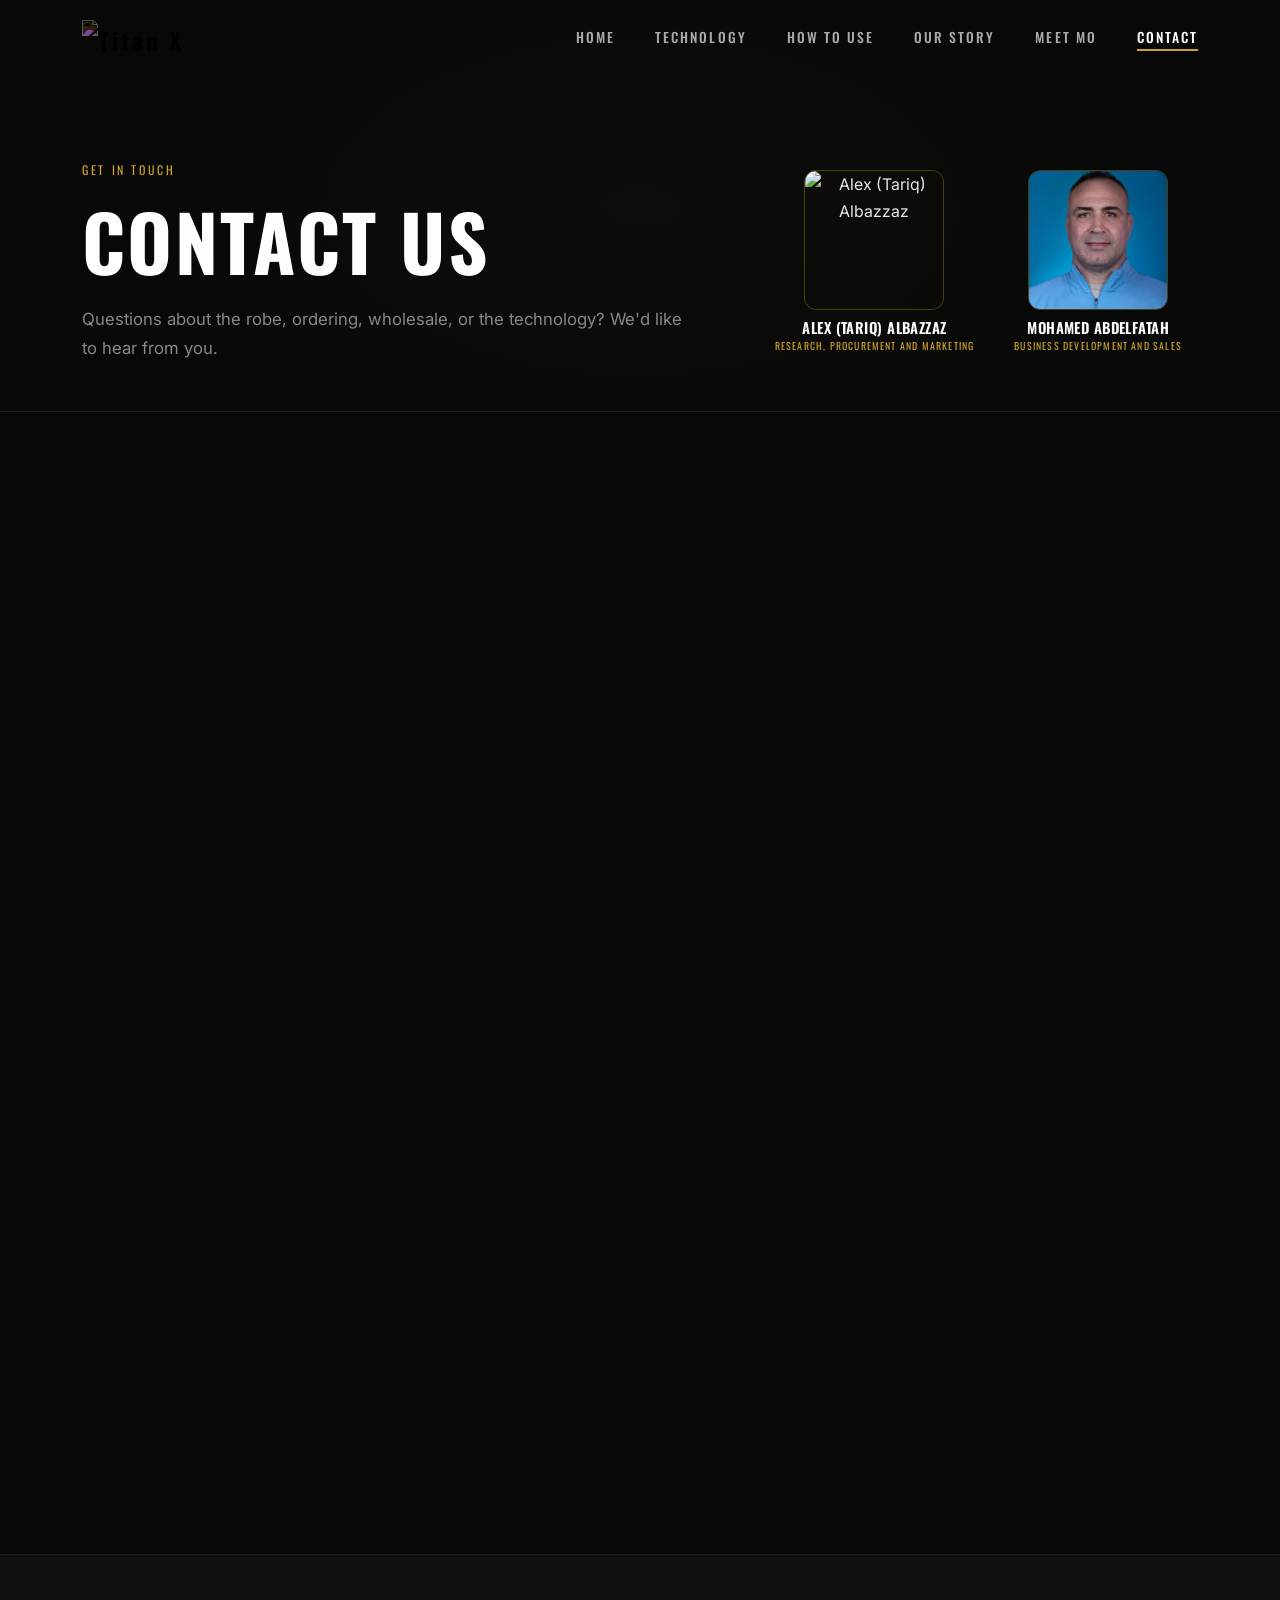
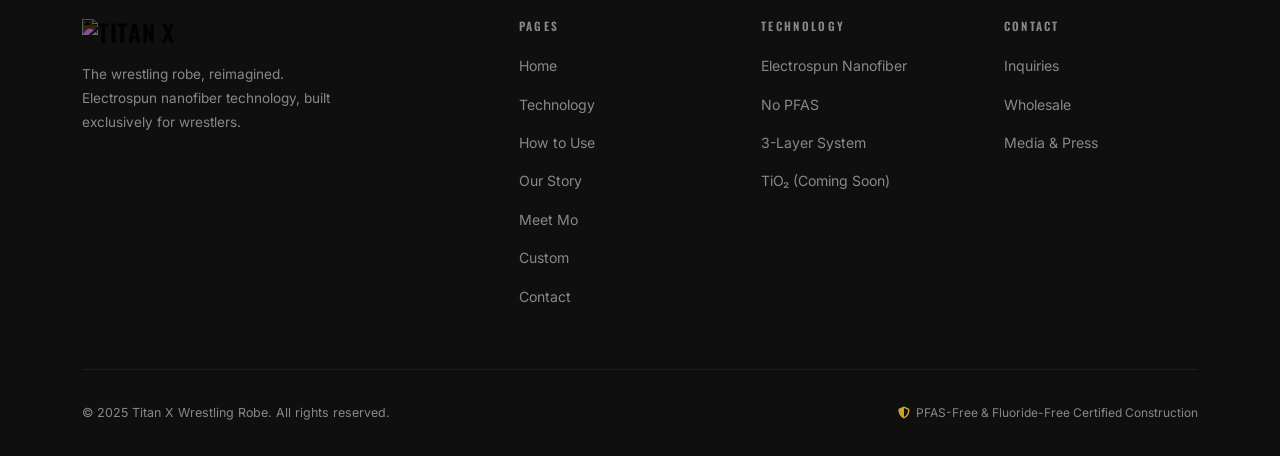
==== commit 6f7c436c: "Extend contact heading: "Let's Talk Wrestling. Let's Talk Textiles." Co-Authored-By: Claude Opus 4.7" ====
--- a/contact.html
+++ b/contact.html
@@ -96,7 +96,7 @@
         <!-- Left: Info -->
         <div class="reveal-left">
           <span class="section-label">Reach Out</span>
-          <h2>Let's Talk Wrestling.</h2>
+          <h2>Let's Talk Wrestling. Let's Talk Textiles.</h2>
           <div class="divider"></div>
           <p>
             Whether you're an athlete, a coach, a team buyer, or a journalist —
